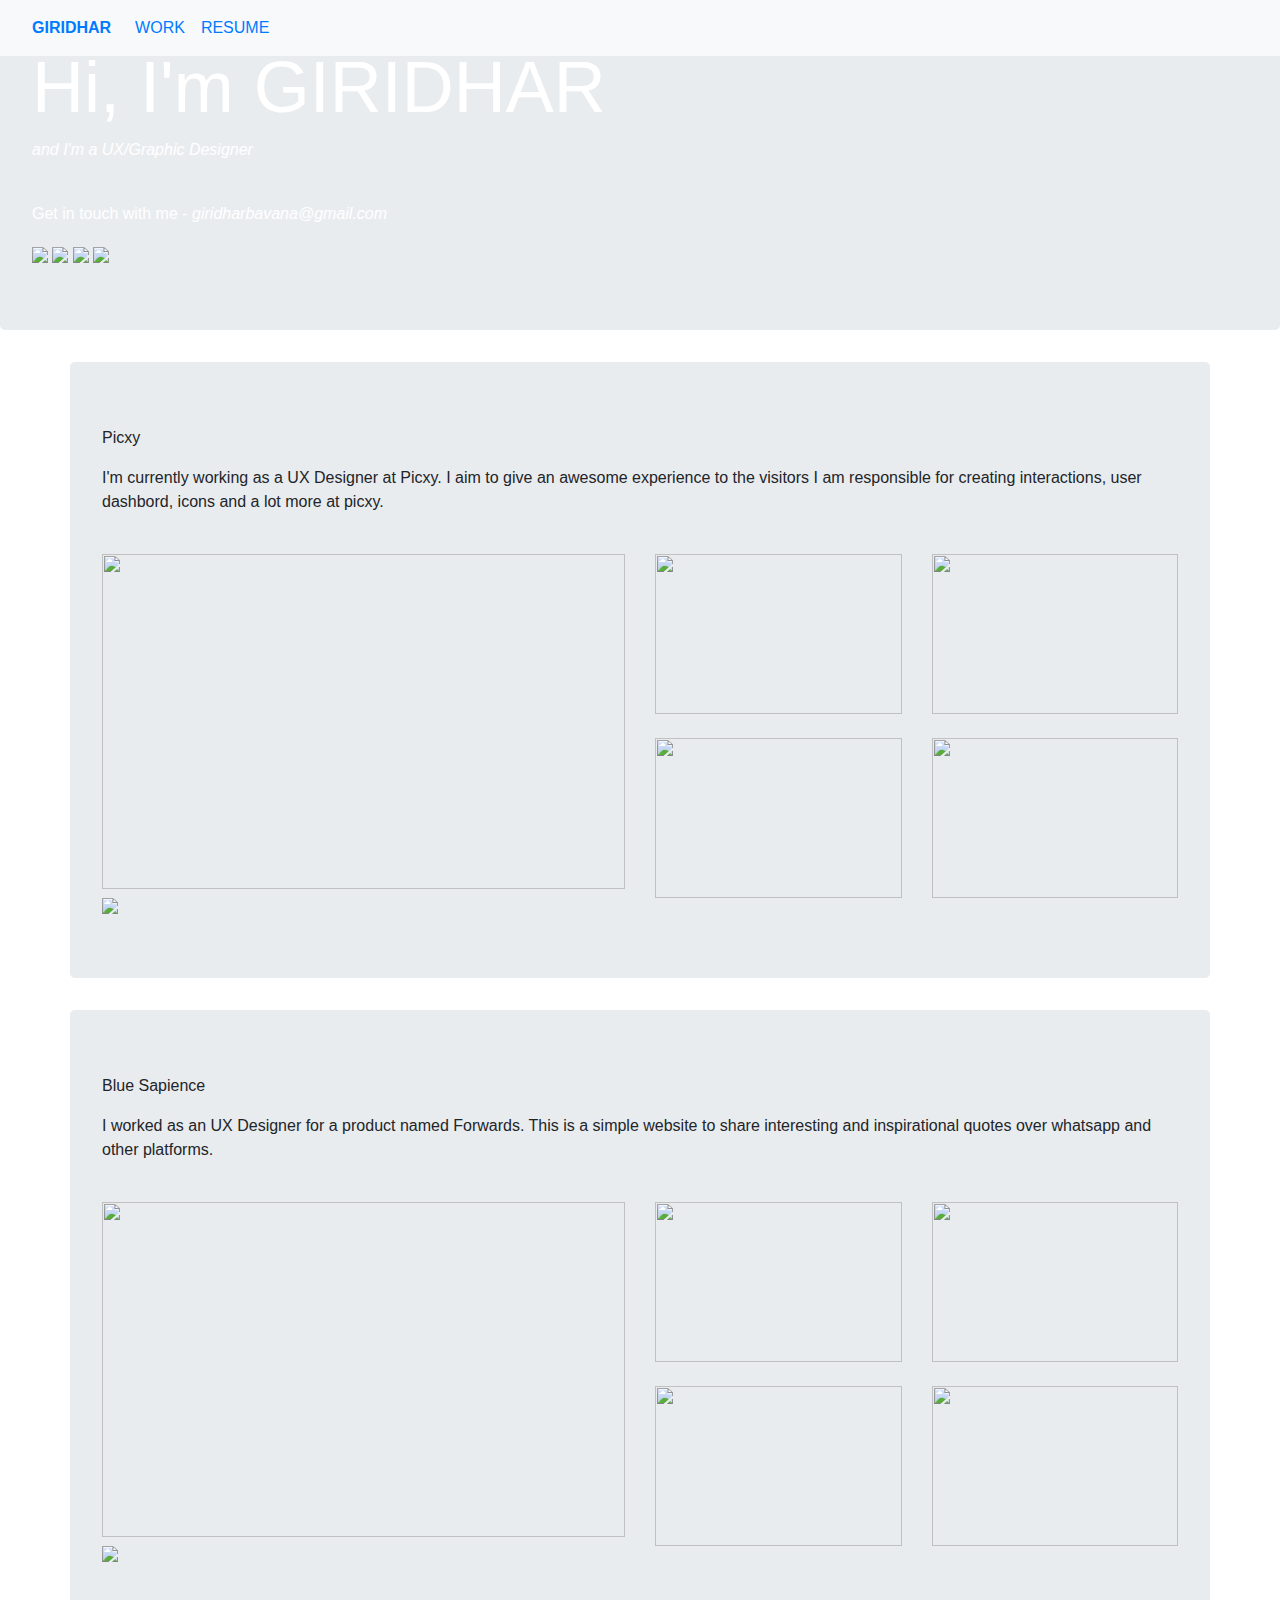
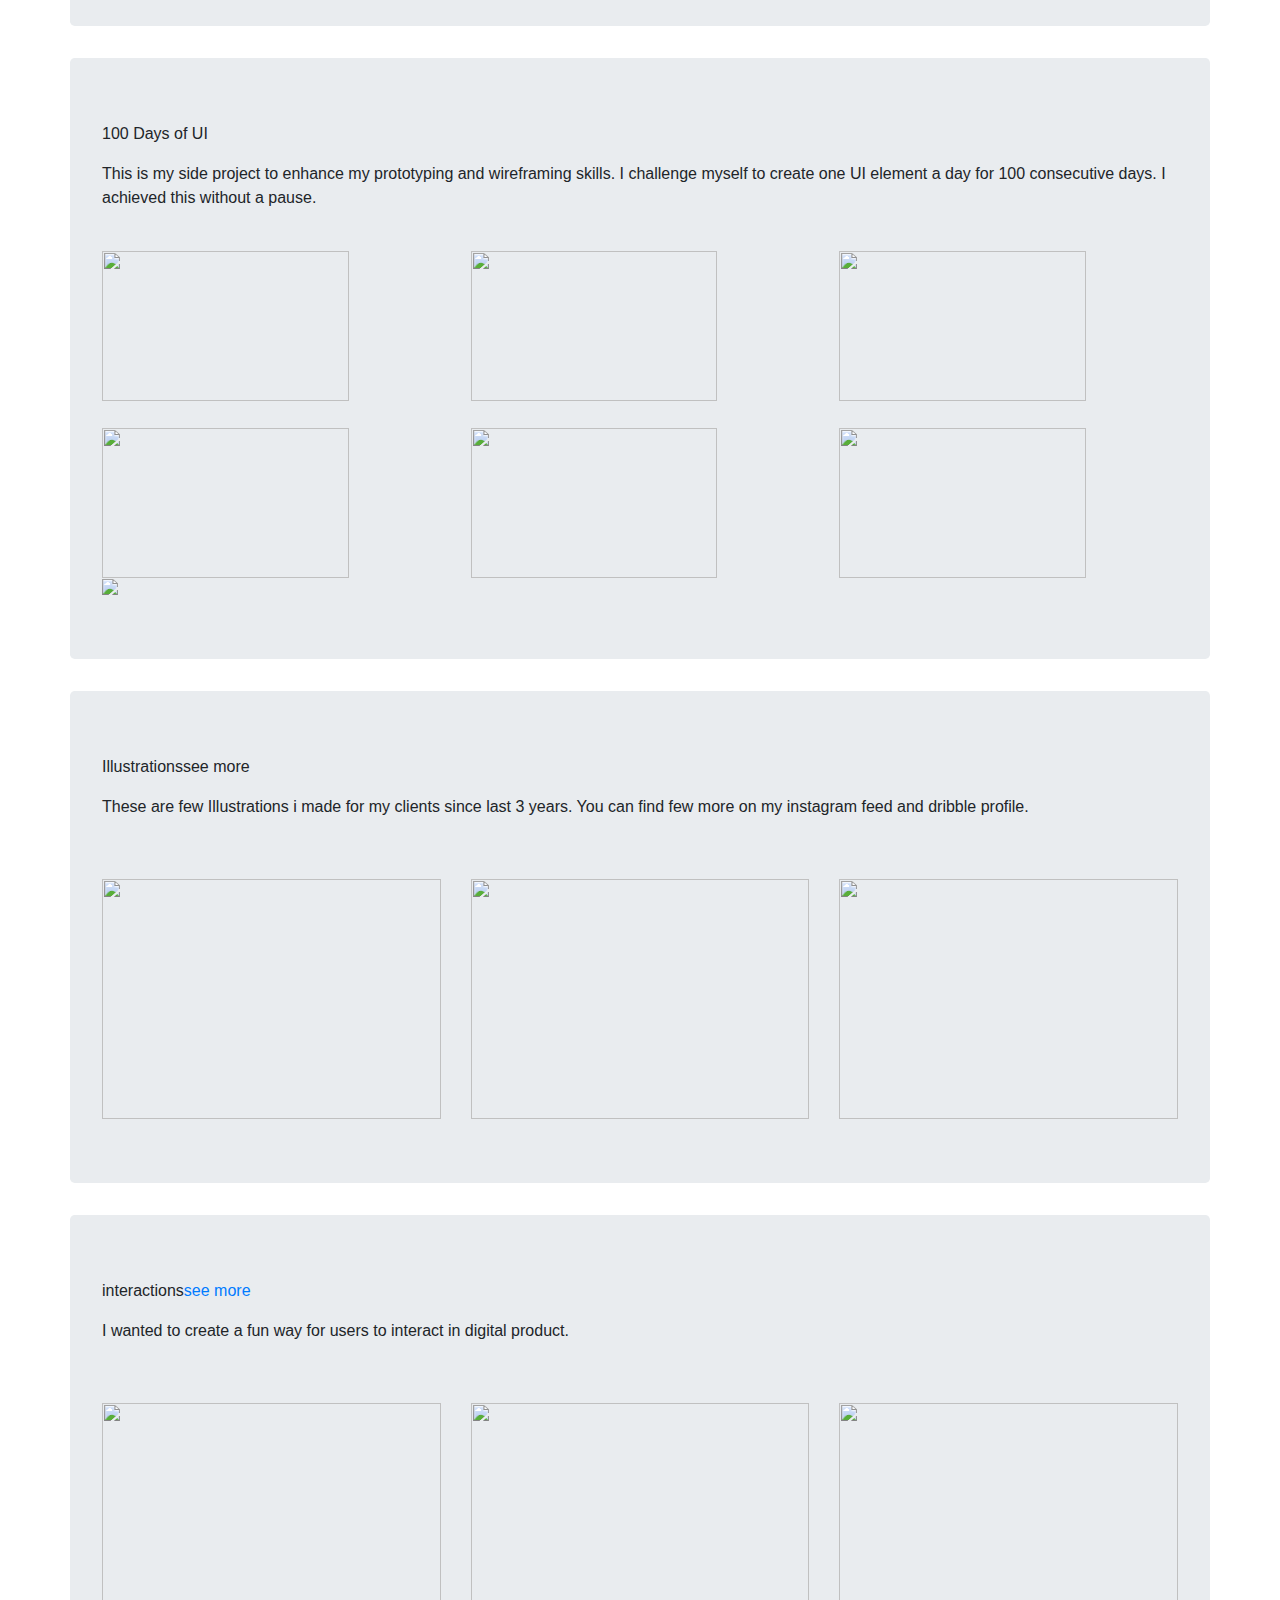
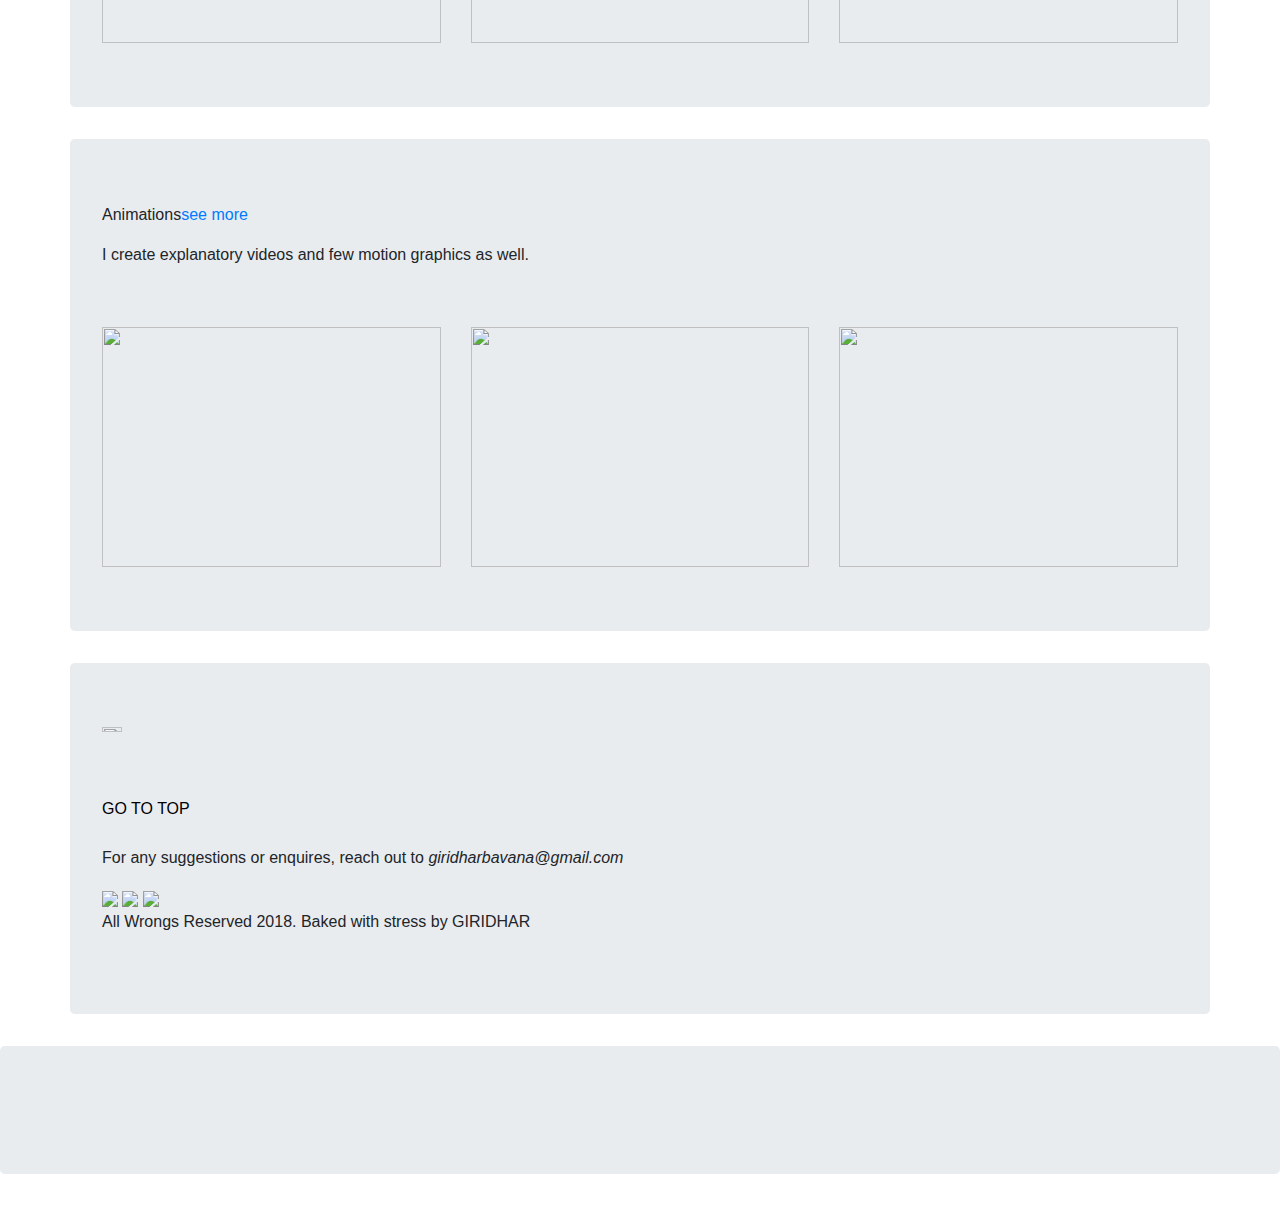
==== portfolio.html @ fa42a9a1 "Update portfolio.html" ====
<html>

<head>
    <title>Giridhar</title>
    
    <meta charset="utf-8">
  <meta name="viewport" content="width=device-width, initial-scale=1,  maximum-scale=1">
  <link rel="stylesheet" href="https://maxcdn.bootstrapcdn.com/bootstrap/4.1.0/css/bootstrap.min.css">
  <script src="https://ajax.googleapis.com/ajax/libs/jquery/3.3.1/jquery.min.js"></script>
  <script src="https://cdnjs.cloudflare.com/ajax/libs/popper.js/1.14.0/umd/popper.min.js"></script>
  <script src="https://maxcdn.bootstrapcdn.com/bootstrap/4.1.0/js/bootstrap.min.js"></script>
  <script src="./scripts.js"></script>
  <link rel="stylesheet" href="styles.css">
      
    </head>
    <body>

<nav class="navbar fixed-top navbar-expand-sm bg-light">
  
    <a class="nav-link " href="#start"><b class="nav-name">GIRIDHAR</b> <span class="sr-only">(current)</span></a>
    <div class="navbar-nav justify-content-end">
      <ul class="navbar-nav">
        <li class="nav-item active">
          <a class="nav-link " href="#work"><span class="nav-other" id="nav-work">WORK</span> </a>
        </li>
        <li class="nav-item">
          <a class="nav-link " href="#resume"><span class="nav-other" id="nav-resume">RESUME</span></a>
        </li>

      </ul>
    </div>
  </nav>
  <div id="start" class="jumbotron home">
      <h1 class="display-3" style="color: white; margin-top: -20px; font-family: 'Franklin Gothic Medium', 'Arial Narrow', Arial, sans-serif; "><b>Hi, I'm GIRIDHAR</b></h1>
      <p class="aftername" style="color: white"><i>and I'm a UX/Graphic Designer</i></p>
      <br>
      <p class="email" style="color: white">Get in touch with me - <i>giridharbavana@gmail.com</i></p>
      <div class="social-icons-panel">
        <a href="http://www.dribbble.com/giridharbavana" target="_blank"><img class="social-icon" src="./dribbblehome.png"/></a>
        <a href="http://www.instagram.com/giridhar.design" target="_blank"><img class="social-icon" src="./instahome.png"/></a>
        <a href="https://www.linkedin.com/in/giridhar-bavana-aa5682b9/" target="_blank"><img class="social-icon" src="./linkedinhome.png"/></a>
        <a id="arrowclick" href="#work"><img  class="arrow" src="arrow.png"></a>

      </div>
    </div>


    <div id="work" class="jumbotron each-layout container">
        <div style="display:flex;flex-direction: row;">

        <p class="headings">Picxy</p>
       
      </div>
      <p class="description">I'm currently working as a UX Designer at Picxy. I aim to give an awesome experience to the visitors I am responsible for creating 
        interactions, user dashbord, icons and a lot more at picxy.
      </p>
      <br>
      <div class="row">
        <img class="col-sm-12 col-md-6 img-block" src="./pixcy/picxy.gif" style="height: 335px;">
          <div class="col-sm-6 col-md-6">
            <div class="row">
                <img class="col-sm-12 col-md-6 img-block " src="./pixcy/login.png" style="height: 160px;">
                <img class="col-sm-12 col-md-6 img-block " src="./pixcy/100.png" style="height: 160px;">
            </div>
            <br>
            <div class="row">
                <img class="col-sm-12 col-md-6 img-block " src="./pixcy/city.png" style="height: 160px;">
                <img class="col-sm-12 col-md-6 img-block " src="./pixcy/dashboard.png" style="height: 160px;">
            </div>


         </div>
        </div>
        <a href="#"><img class="viewbtn" src="./button1.png"  ></a>
      </div>
      

      <div class="jumbotron each-layout container">
          <div style="display:flex;flex-direction: row;">
  
          <p class="headings">Blue Sapience</p>
          
        </div>
        <p class="description">I worked as an UX Designer for a product named Forwards. This is a simple website to share interesting and inspirational
          quotes over whatsapp and other platforms.
        </p>
        <br>
        <!-- <div class="row">
          <img class="col-sm-12 col-sx-12 col-md-6 img-block" src="./giridharback.jpg" style="height: 325px;">
          <div class="col-sm-12 col-sx-12 col-md-3 responsiveImgDivs">
              <img class="col-sm-12  col-sx-12 col-md-12 img-block" src="./giridharback.jpg" style="height: 150px; margin-bottom: 25px;">
              
              <img class="col-sm-12  col-sx-12 col-md-12 img-block" src="./giridharback.jpg" style="height: 150px;">

          </div>
            <img class="col-sm-12 col-sx-12 col-md-3 img-block" src="./giridharback.jpg" style="height: 325px;">

           
          </div> -->
          <div class="row">
            <img class="col-sm-12 col-md-6 img-block" src="./giridharback.jpg" style="height: 335px;">
              <div class="col-sm-6 col-md-6">
                <div class="row">
                    <img class="col-sm-12 col-md-6 img-block " src="./blue/f1.png" style="height: 160px;">
                    <img class="col-sm-12 col-md-6 img-block " src="./blue/f2.png" style="height: 160px;">
                </div>
                <br>
                <div class="row">
                    <img class="col-sm-12 col-md-6 img-block " src="./blue/f3.jpg" style="height: 160px;">
                    <img class="col-sm-12 col-md-6 img-block " src="./blue/f4.png" style="height: 160px;">
                </div>
    
    
             </div>
            </div>
          <a href="#"><img class="viewbtn" src="./button2.png"  ></a>
        </div>

        
    <div class="jumbotron each-layout container">
        <div style="display:flex;flex-direction: row;">

        <p class="headings">100 Days of UI</p>
       
      </div>
      <p class="description">This is my side project to enhance my prototyping and wireframing skills. I challenge myself to create one UI
        element a day for 100 consecutive days. I achieved this without a pause.
      </p>
      <br>
      <div class="row">
          <span class="col-sm-12 col-md-0.5"></span>

        <img class="col-sm-12 col-md-3 img-block" src="./100/d1.jpg" style="height: 150px;">
        <span class="col-sm-12 col-md-1"></span>
        <img class="col-sm-12 col-md-3 img-block" src="./100/d2.jpg" style="height: 150px;">
        <span class="col-sm-12 col-md-1"></span>

        <img class="col-sm-12 col-md-3 img-block" src="./100/d3.jpg" style="height: 150px;">
        <span class="col-sm-12 col-md-0.5"></span>

      </div>
      <div class="row" style="margin-top: 25px">
          <span class="col-sm-12 col-md-0.5"></span>

          <img class="col-sm-12 col-md-3 img-block" src="./100/d4.jpg" style="height: 150px;">
          <span class="col-sm-12 col-md-1"></span>
          <img class="col-sm-12 col-md-3 img-block" src="./100/d5.jpg" style="height: 150px;">
          <span class="col-sm-12 col-md-1"></span>
  
          <img class="col-sm-12 col-md-3 img-block" src="./100/d6.jpg" style="height: 150px;">
          <span class="col-sm-12 col-md-0.5"></span>
  
        </div>
        <a href="#"><img class="viewbtn" src="./button3.png" ></a>
      </div>


      
    <!-- <div class="jumbotron each-layout container">
        <div style="display:flex;flex-direction: row;">

        <p class="headings">Bootstrap Elements</p>
        <a href="#" class="see-more">see more</a>
      </div>
      <p class="description">I started this as a fun project, but now i want to continue this as a side project. In this project I created several
        elements for Bootstrap 4.
      </p>
      <br>
      <div class="row">
        <img class="col-sm-12 col-md-6 img-block" src="./giridharback.jpg" style="height: 325px;">
        <!-- <span class="col-sm-12 col-md-1"></span>  
        <img class="col-sm-12 col-md-6 img-block " src="./giridharback.jpg" style="height: 325px;">


        </div>
      </div> -->


      <div class="jumbotron each-layout container">
          <div style="display:flex;flex-direction: row;">
  
          <p class="headings">Illustrations</p>
          <a  class="see-more">see more</a>
        </div>
        <p class="description">These are few Illustrations i made for my clients since last 3 years. You can find few more on my instagram feed and
          dribble profile.
        </p>
        <br>
        <div class="row" style="margin-top: 20px">
    
            <img class="col-sm-12 col-md-4 img-block" src="./illustrations/i1.png" style="height: 240px;">

            <img class="col-sm-12 col-md-4 img-block" src="./illustrations/i2.png" style="height: 240px;">

            <img class="col-sm-12 col-md-4 img-block" src="./illustrations/i3.png" style="height: 240px;">
    
          </div>
        </div>


        <div class="jumbotron each-layout container">
            <div style="display:flex;flex-direction: row;">
    
            <p class="headings">interactions</p>
            <a href="#" class="see-more">see more</a>
          </div>
          <p class="description">I wanted to create a fun way for users to interact in digital product.
          </p>
          <br>
          <div class="row" style="margin-top: 20px">
    
              <img class="col-sm-12 col-md-4 img-block" src="./interactions/int1.gif" style="height: 240px;">
  
              <img class="col-sm-12 col-md-4 img-block" src="./interactions/int2.gif" style="height: 240px;">
  
              <img class="col-sm-12 col-md-4 img-block" src="./interactions/int3.gif" style="height: 240px;">
      
            </div>
          </div>


          <div class="jumbotron each-layout container">
              <div style="display:flex;flex-direction: row;">
      
              <p class="headings">Animations</p>
              <a href="#" class="see-more">see more</a>
            </div>
            <p class="description">I create explanatory videos and few motion graphics as well.
            </p>
            <br>
            <div  class="row" style="margin-top: 20px">
      
                <img class="col-sm-12 col-md-4 img-block" src="./animations/anim1.gif" style="height: 240px;">
    
                <img class="col-sm-12 col-md-4 img-block" src="./animations/anim2.gif" style="height: 240px;">
    
                <img class="col-sm-12 col-md-4 img-block" src="./animations/anim3.gif" style="height: 240px;">
        
              </div>
            </div>


            <div id="resume" class="jumbotron each-layout container">
            <div class="row">
                <a  href="http://bit.do/giridharresume"><img class="col-8 col-md-12 download-resume-btn" src="./download_resume.png" width="50%" height="50%" ></a>
                <a href="#home" class="col-sm-12 col-md-12 footer" style="margin-top: 50px;margin-bottom: 25px; color: black" ><span>GO TO TOP</span></a>
                <p class="col-sm-12 col-md-12 footer">For any suggestions or enquires, reach out to <i>giridharbavana@gmail.com</i></p>
                <div class="col-sm-12 col-md-12 footer">
                    <a href="http://dribbble.com/giridharbavana" target="_blank"><img class="social-icon" src="./dribbblefooter.png"/></a>
                    <a href="http://dribbble.com/giridhar.design" target="_blank"><img class="social-icon" src="./instafooter.png"/></a>
                    <a href="https://www.linkedin.com/in/giridhar-bavana-aa5682b9/" target="_blank"><img class="social-icon" src="./linkedinfooter.png"/></a>
            
                  </div>
                <p class="col-sm-12 col-md-12 footer">All Wrongs Reserved 2018. Baked with stress by GIRIDHAR</p>
              </div>
            </div>
            <div id="footerImg" class="jumbotron">

              </div>

    </body>
</html>
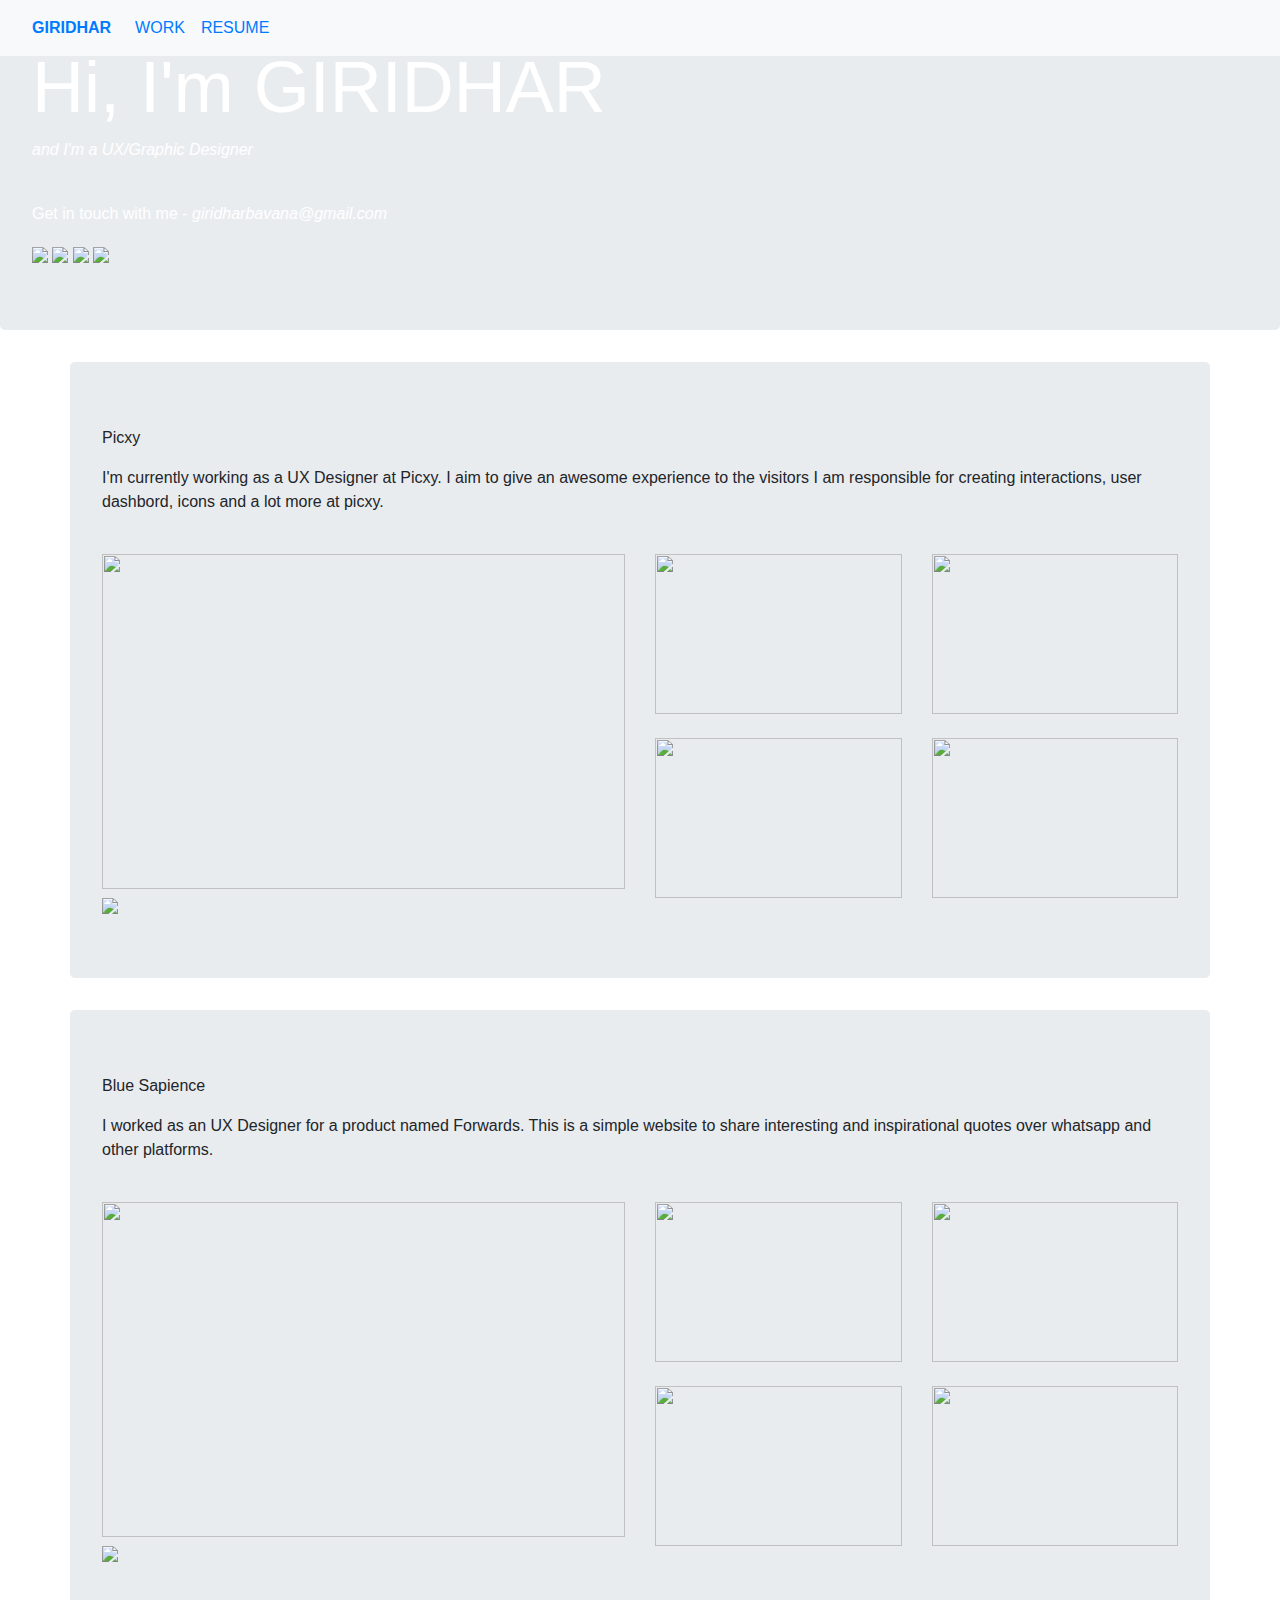
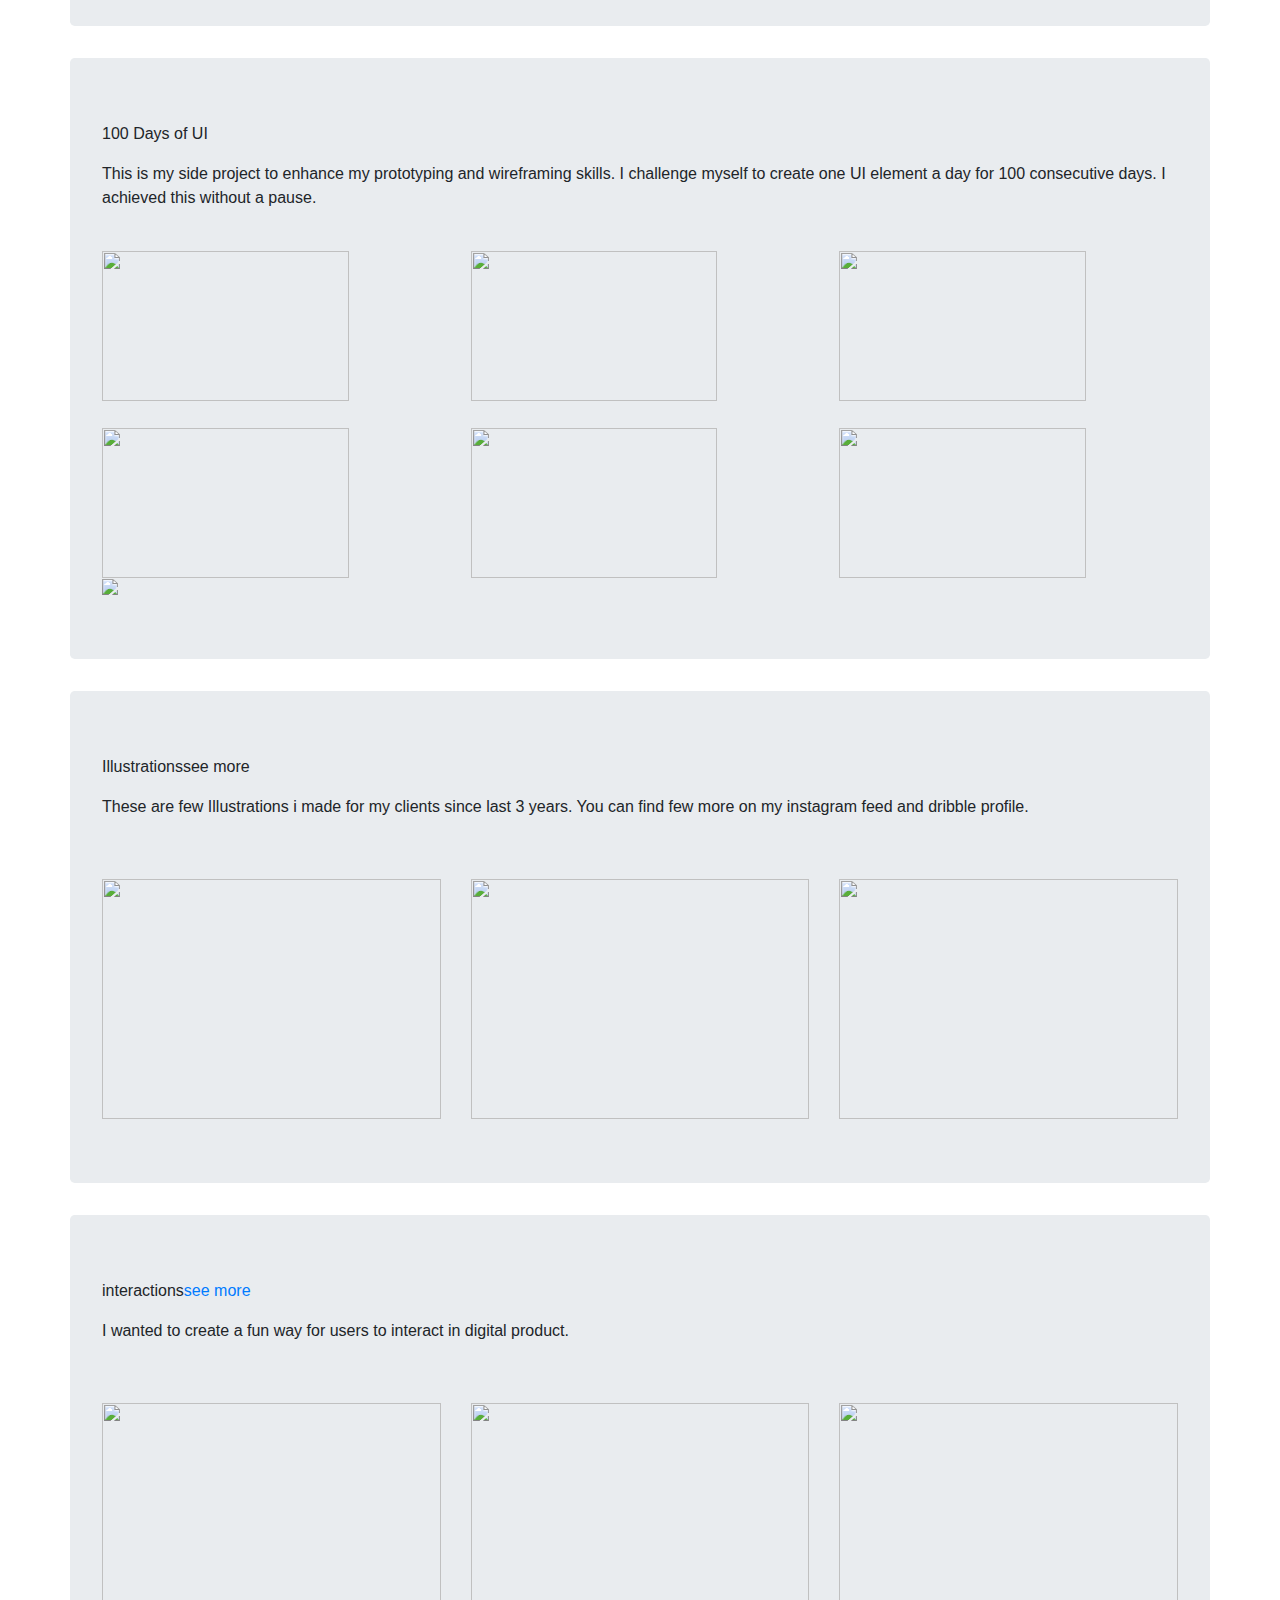
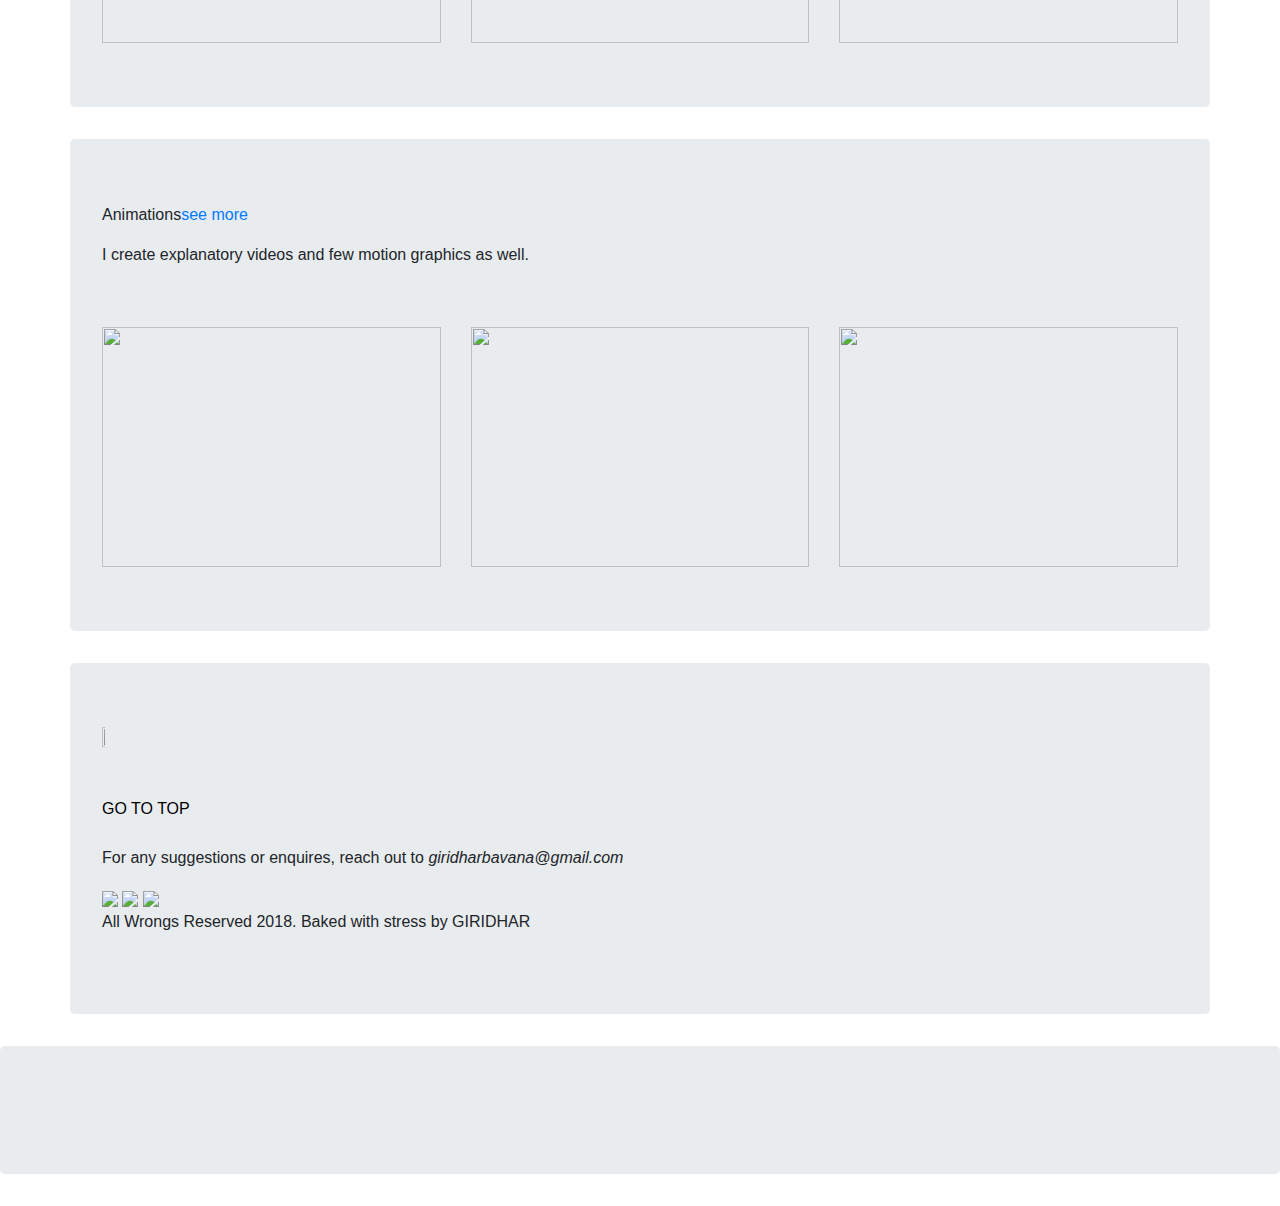
==== commit c041862a: "Update portfolio.html" ====
--- a/portfolio.html
+++ b/portfolio.html
@@ -242,7 +242,7 @@
 
             <div id="resume" class="jumbotron each-layout container">
             <div class="row">
-                <a  href="http://bit.do/giridharresume"><img class="col-8 col-md-12 download-resume-btn" src="./download_resume.png" width="50%" height="50%" ></a>
+                <a  href="http://bit.do/giridharresume"><img class="col-6 col-md-8 download-resume-btn" src="./download_resume.png"  ></a>
                 <a href="#home" class="col-sm-12 col-md-12 footer" style="margin-top: 50px;margin-bottom: 25px; color: black" ><span>GO TO TOP</span></a>
                 <p class="col-sm-12 col-md-12 footer">For any suggestions or enquires, reach out to <i>giridharbavana@gmail.com</i></p>
                 <div class="col-sm-12 col-md-12 footer">
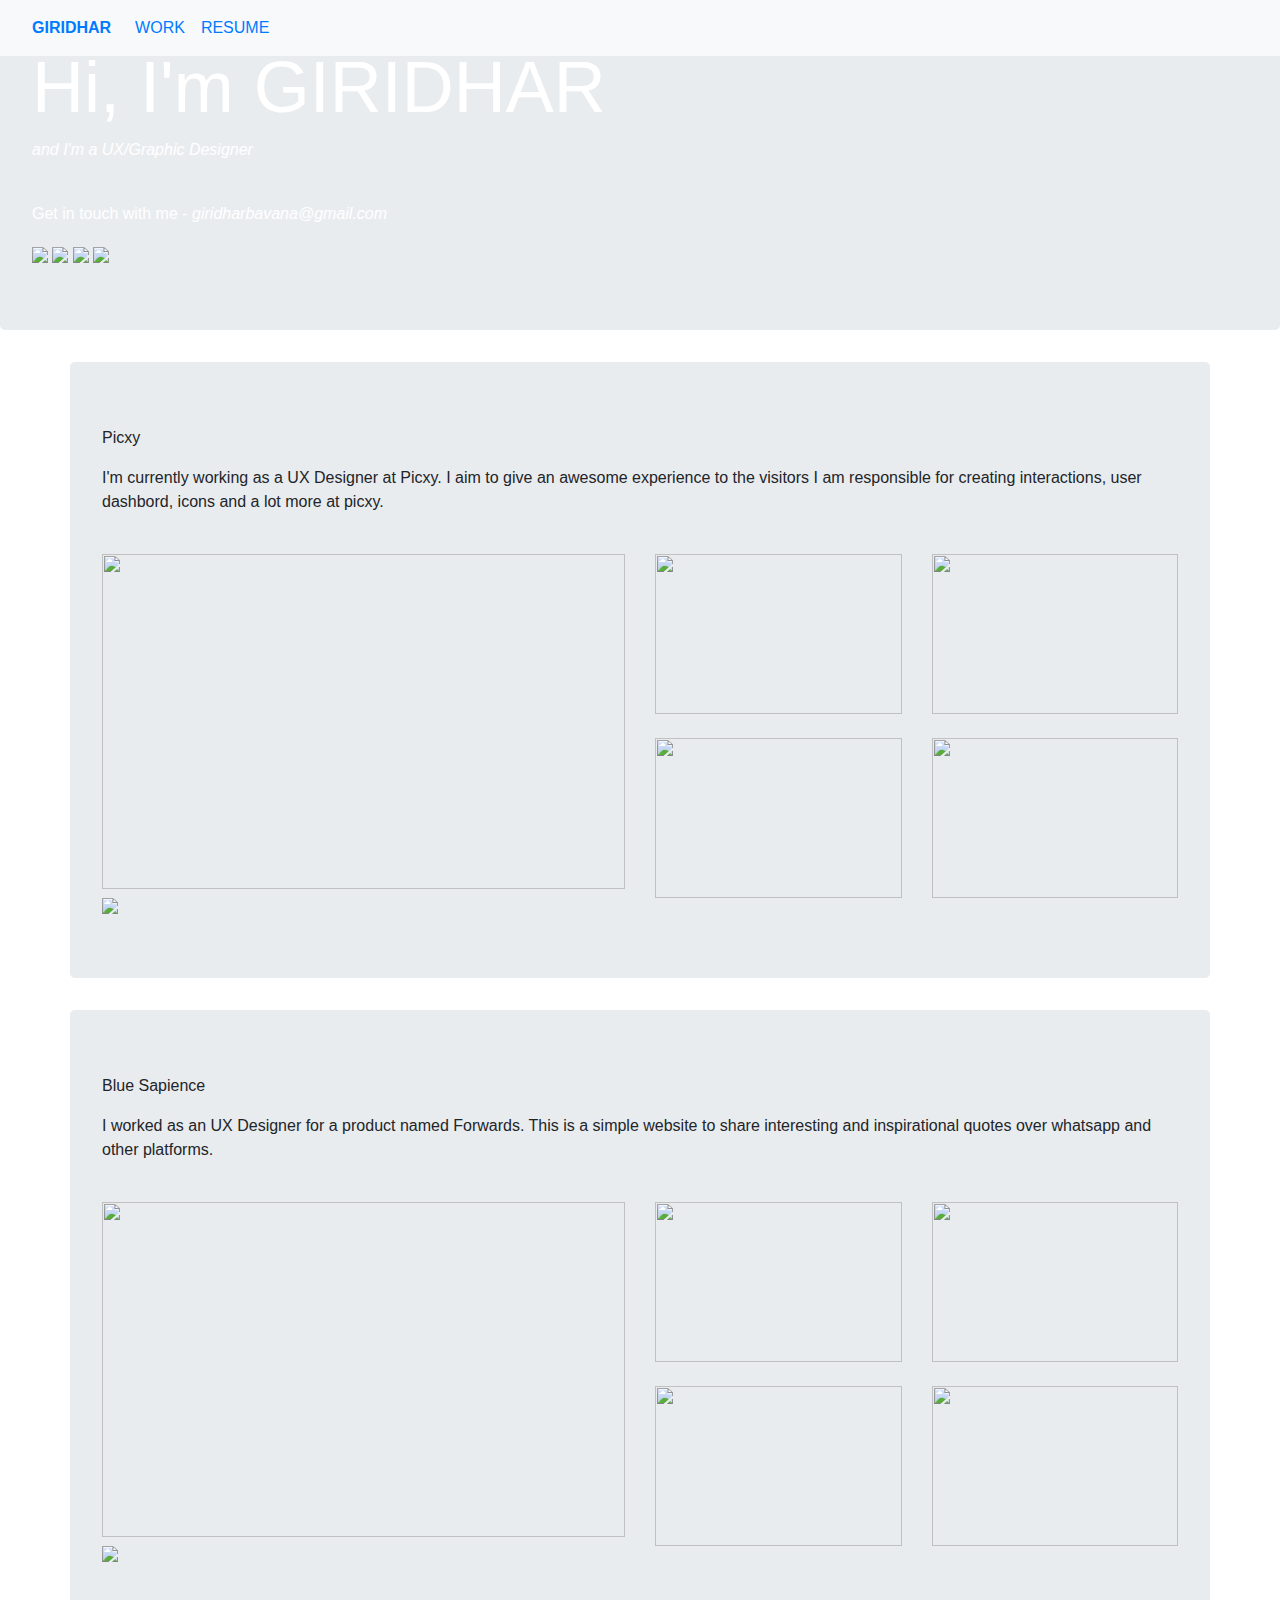
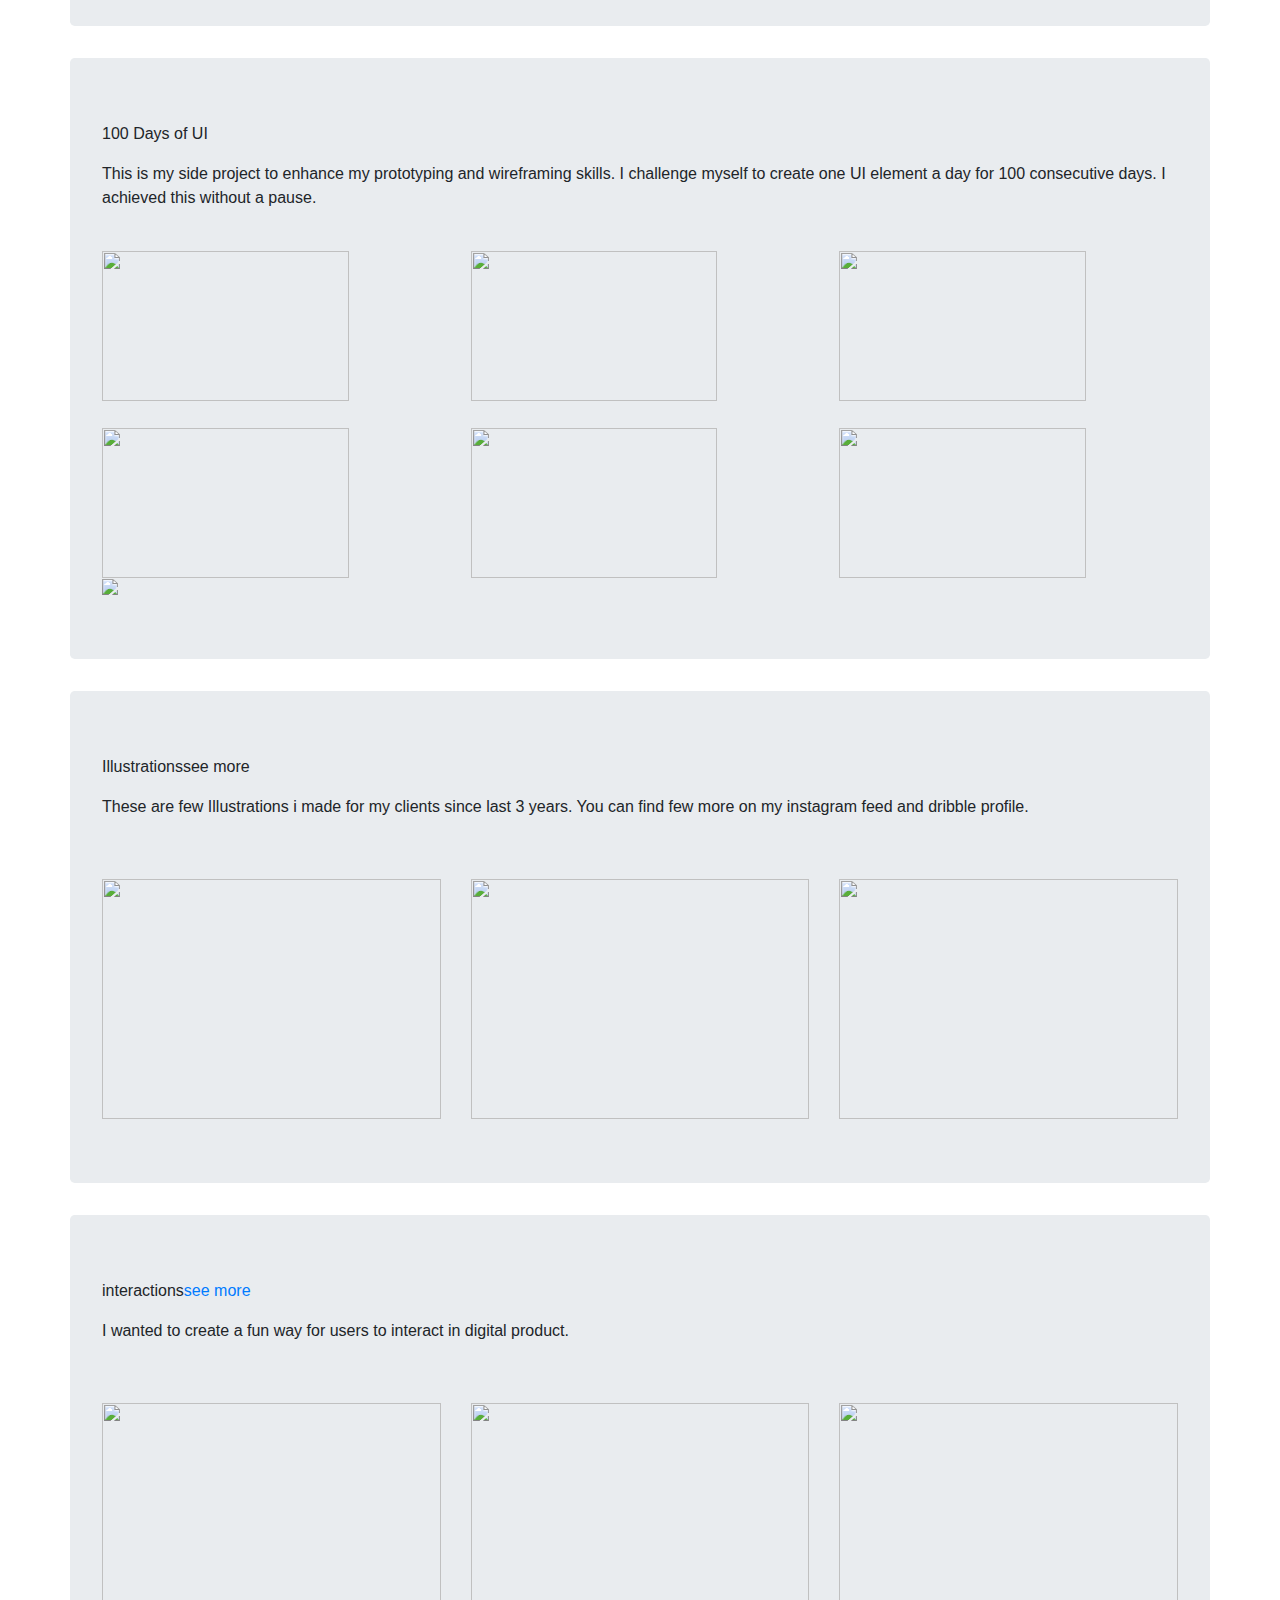
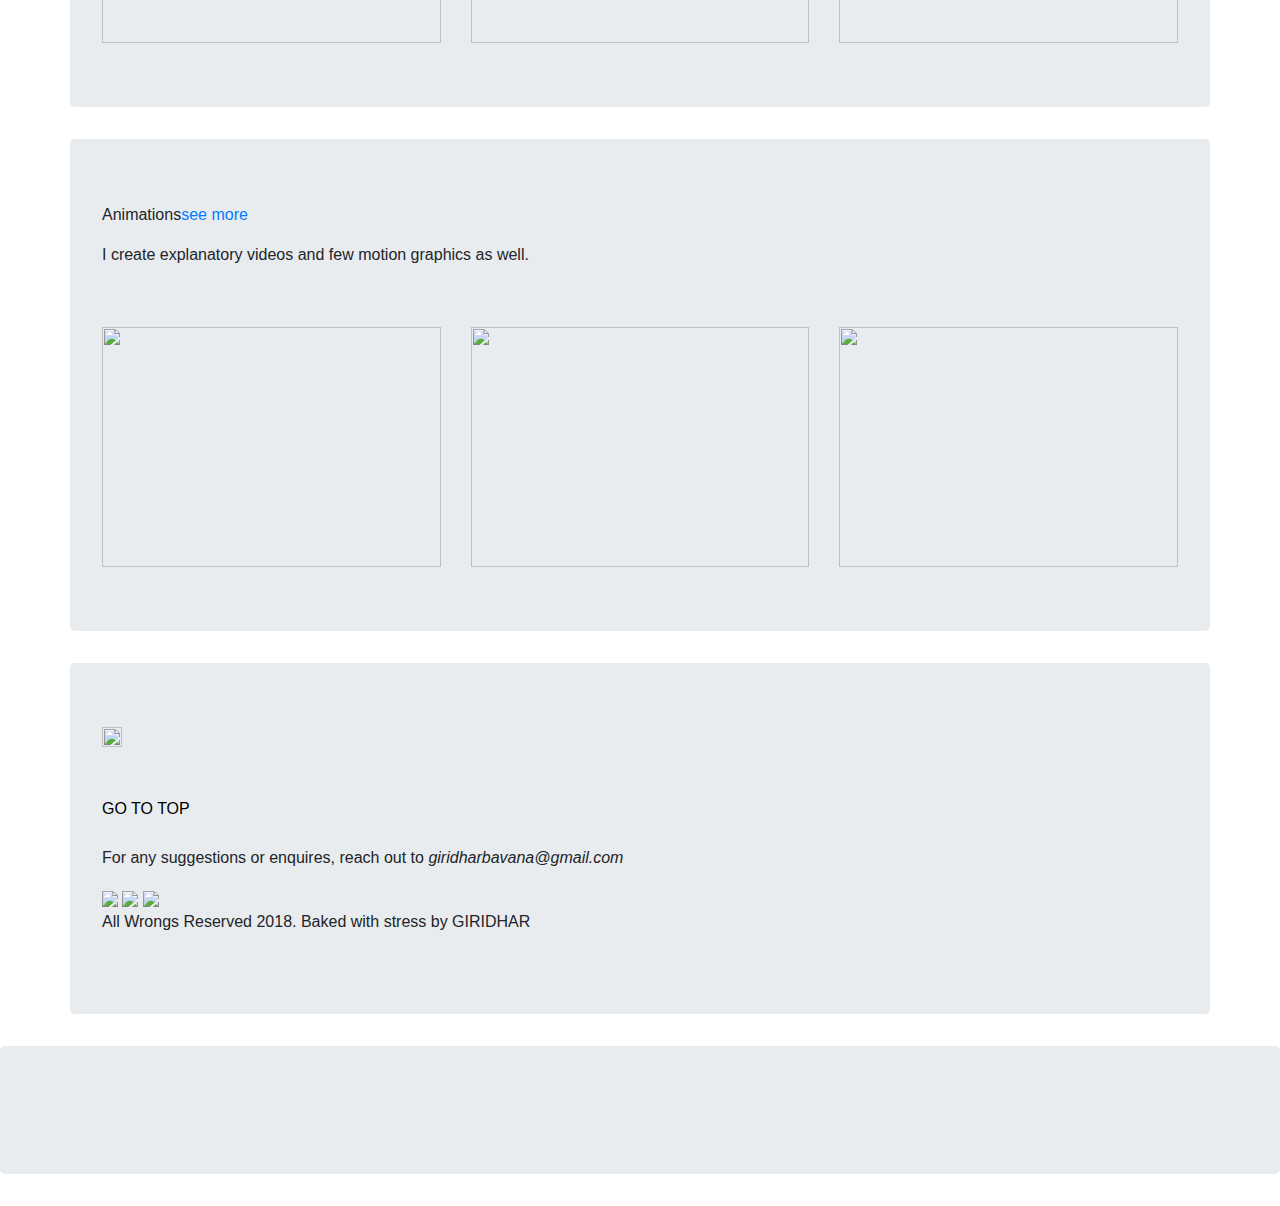
==== commit 8ecf855c: "Update portfolio.html" ====
--- a/portfolio.html
+++ b/portfolio.html
@@ -242,7 +242,7 @@
 
             <div id="resume" class="jumbotron each-layout container">
             <div class="row">
-                <a  href="http://bit.do/giridharresume"><img class="col-6 col-md-8 download-resume-btn" src="./download_resume.png"  ></a>
+<a  href="http://bit.do/giridharresume"><img class="col-8 col-md-12 download-resume-btn" src="./download_resume.png"  ></a>
                 <a href="#home" class="col-sm-12 col-md-12 footer" style="margin-top: 50px;margin-bottom: 25px; color: black" ><span>GO TO TOP</span></a>
                 <p class="col-sm-12 col-md-12 footer">For any suggestions or enquires, reach out to <i>giridharbavana@gmail.com</i></p>
                 <div class="col-sm-12 col-md-12 footer">
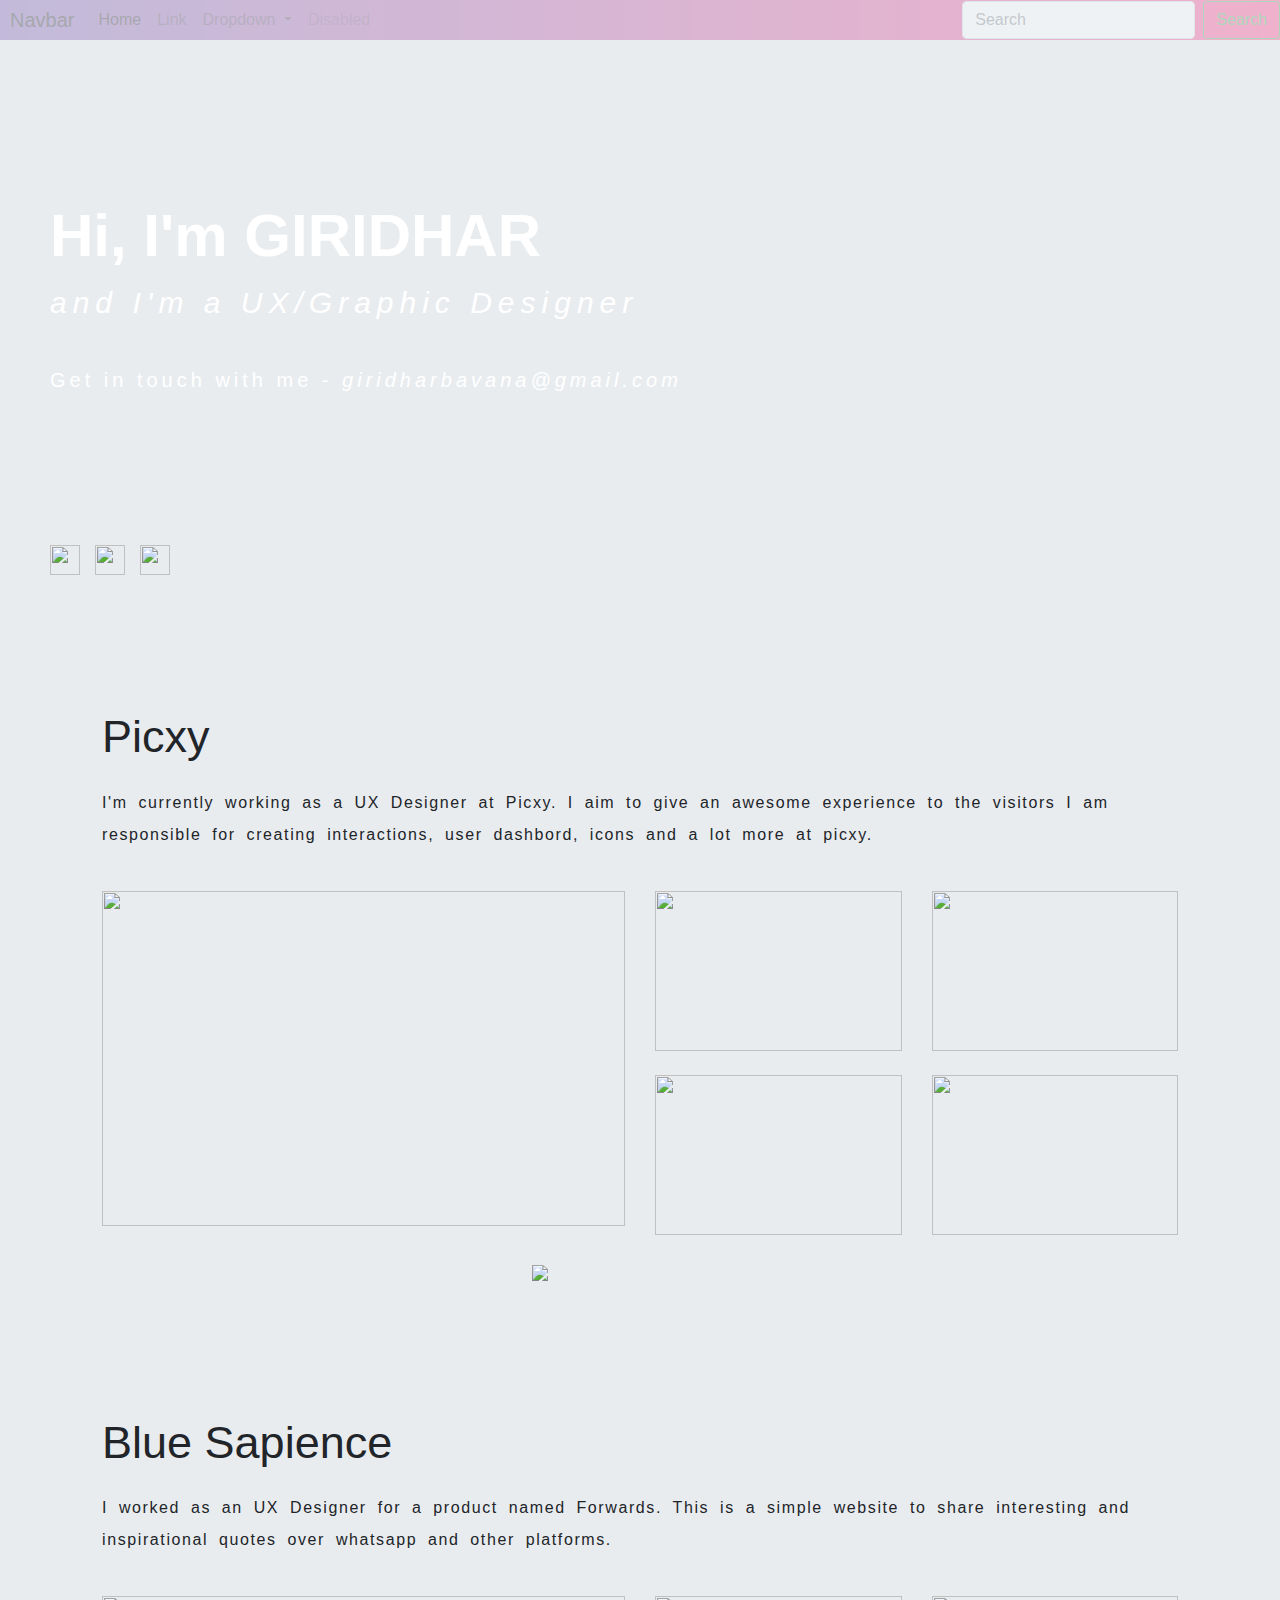
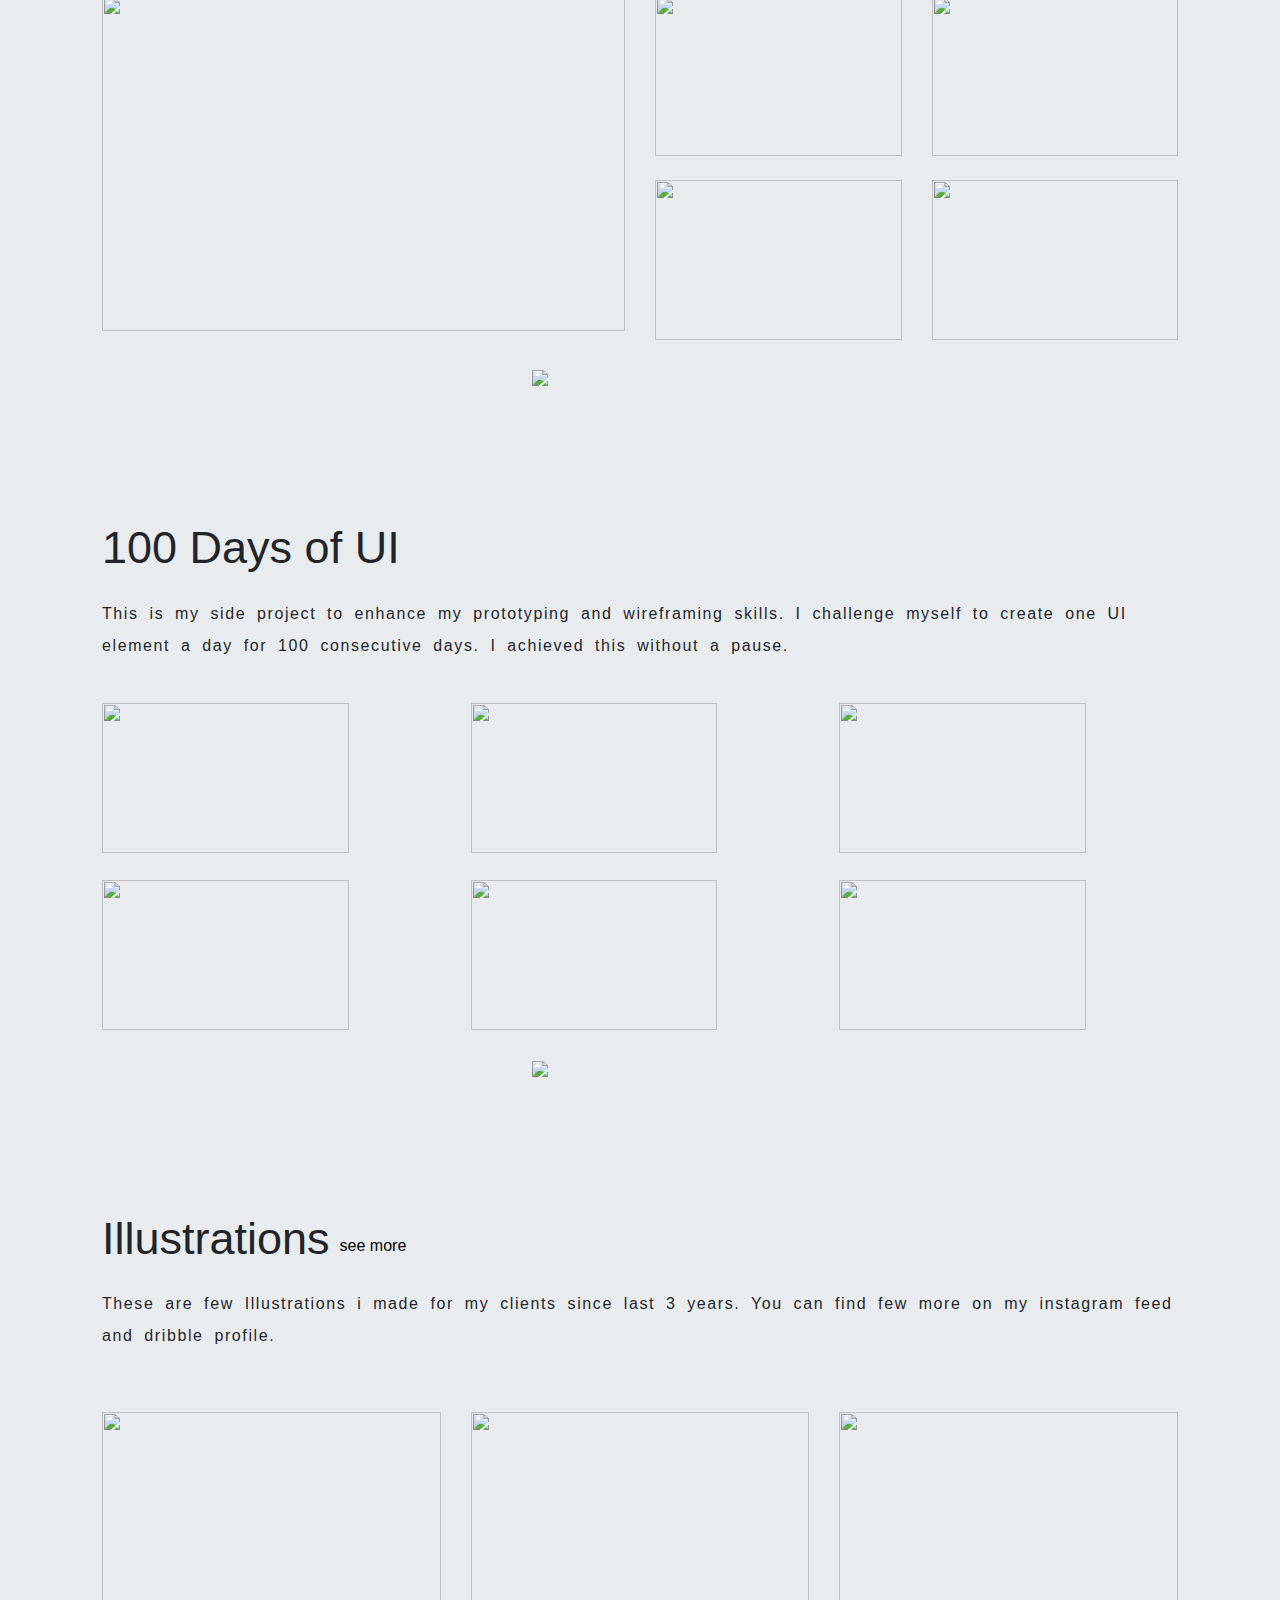
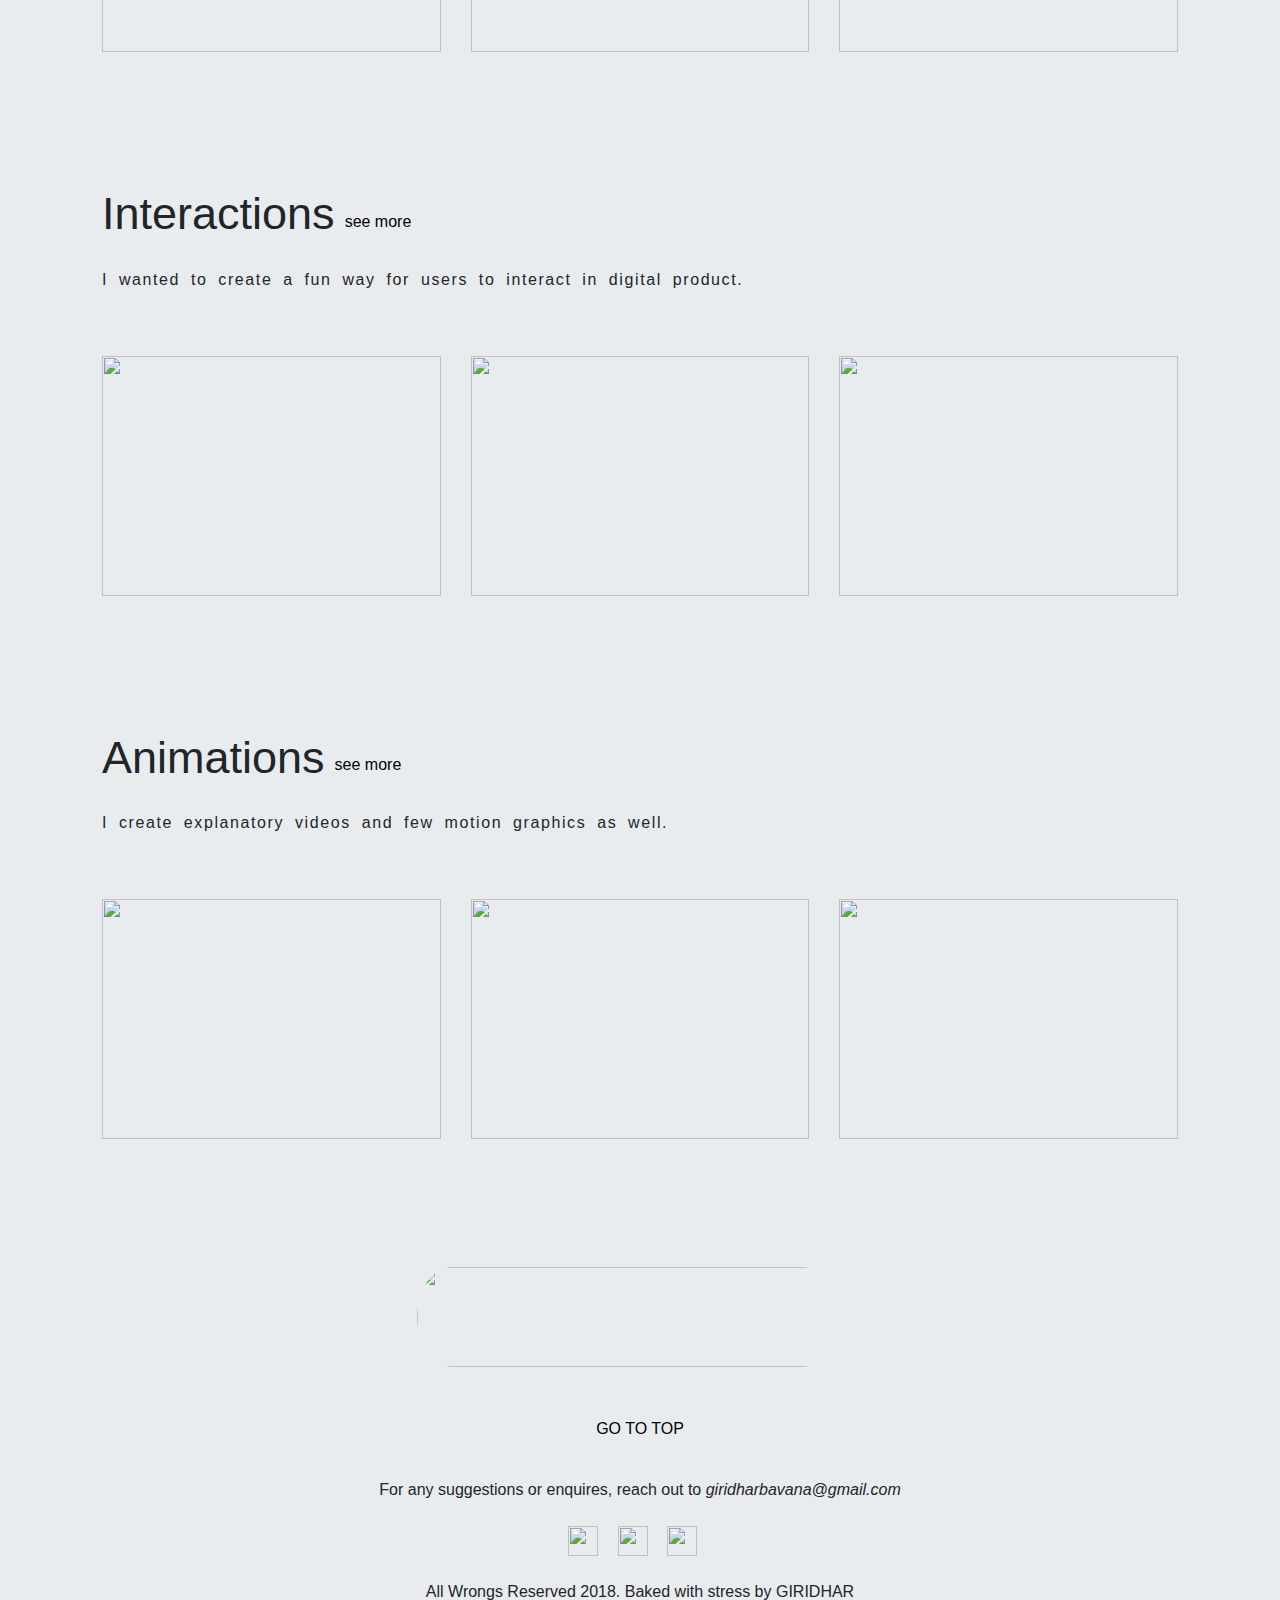
==== commit 76dccbe2: "navbar testing" ====
--- a/portfolio.html
+++ b/portfolio.html
@@ -14,24 +14,58 @@
       
     </head>
     <body>
-
-<nav class="navbar fixed-top navbar-expand-sm bg-light">
-  
-    <a class="nav-link " href="#start"><b class="nav-name">GIRIDHAR</b> <span class="sr-only">(current)</span></a>
-    <div class="navbar-nav justify-content-end">
-      <ul class="navbar-nav">
-        <li class="nav-item active">
-          <a class="nav-link " href="#work"><span class="nav-other" id="nav-work">WORK</span> </a>
-        </li>
-        <li class="nav-item">
-          <a class="nav-link " href="#resume"><span class="nav-other" id="nav-resume">RESUME</span></a>
-        </li>
-
-      </ul>
-    </div>
-  </nav>
+    <nav class="navbar fixed-top navbar-expand-lg navbar-light bg-light">
+        <a class="navbar-brand" href="#">Navbar</a>
+        <button class="navbar-toggler" type="button" data-toggle="collapse" data-target="#navbarSupportedContent" aria-controls="navbarSupportedContent" aria-expanded="false" aria-label="Toggle navigation">
+            <span class="navbar-toggler-icon"></span>
+        </button>
+
+        <div class="collapse navbar-collapse" id="navbarSupportedContent">
+            <ul class="navbar-nav mr-auto">
+                <li class="nav-item active">
+                    <a class="nav-link" href="#">Home <span class="sr-only">(current)</span></a>
+                </li>
+                <li class="nav-item">
+                    <a class="nav-link" href="#">Link</a>
+                </li>
+                <li class="nav-item dropdown">
+                    <a class="nav-link dropdown-toggle" href="#" id="navbarDropdown" role="button" data-toggle="dropdown" aria-haspopup="true" aria-expanded="false">
+                        Dropdown
+                    </a>
+                    <div class="dropdown-menu" aria-labelledby="navbarDropdown">
+                        <a class="dropdown-item" href="#">Action</a>
+                        <a class="dropdown-item" href="#">Another action</a>
+                        <div class="dropdown-divider"></div>
+                        <a class="dropdown-item" href="#">Something else here</a>
+                    </div>
+                </li>
+                <li class="nav-item">
+                    <a class="nav-link disabled" href="#">Disabled</a>
+                </li>
+            </ul>
+            <form class="form-inline my-2 my-lg-0">
+                <input class="form-control mr-sm-2" type="search" placeholder="Search" aria-label="Search">
+                <button class="btn btn-outline-success my-2 my-sm-0" type="submit">Search</button>
+            </form>
+        </div>
+    </nav>
+<!--<nav class="navbar fixed-top navbar-expand-sm bg-light">-->
+
+    <!--<a class="nav-link " href="#start"><b class="nav-name">GIRIDHAR</b> <span class="sr-only">(current)</span></a>-->
+    <!--<div class="navbar-nav justify-content-end">-->
+      <!--<ul class="navbar-nav">-->
+        <!--<li class="nav-item active">-->
+          <!--<a class="nav-link " href="#work"><span class="nav-other" id="nav-work">WORK</span> </a>-->
+        <!--</li>-->
+        <!--<li class="nav-item">-->
+          <!--<a class="nav-link " href="#resume"><span class="nav-other" id="nav-resume">RESUME</span></a>-->
+        <!--</li>-->
+
+      <!--</ul>-->
+    <!--</div>-->
+  <!--</nav>-->
   <div id="start" class="jumbotron home">
-      <h1 class="display-3" style="color: white; margin-top: -20px; font-family: 'Franklin Gothic Medium', 'Arial Narrow', Arial, sans-serif; "><b>Hi, I'm GIRIDHAR</b></h1>
+      <h1  style="color: white; font-size: 60px; margin-top: -20px; font-family: 'Franklin Gothic Medium', 'Arial Narrow', Arial, sans-serif; "><b>Hi, I'm GIRIDHAR</b></h1>
       <p class="aftername" style="color: white"><i>and I'm a UX/Graphic Designer</i></p>
       <br>
       <p class="email" style="color: white">Get in touch with me - <i>giridharbavana@gmail.com</i></p>
@@ -151,7 +185,7 @@
           <span class="col-sm-12 col-md-0.5"></span>
   
         </div>
-        <a href="#"><img class="viewbtn" src="./button3.png" ></a>
+        <a href="https://dribbble.com/giridharbavana/buckets/747584-100-days-of-UI"><img class="viewbtn" src="./button3.png" ></a>
       </div>
 
 
@@ -180,7 +214,7 @@
           <div style="display:flex;flex-direction: row;">
   
           <p class="headings">Illustrations</p>
-          <a  class="see-more">see more</a>
+          <a  href="http://www.dribbble.com/giridharbavana" class="see-more">see more</a>
         </div>
         <p class="description">These are few Illustrations i made for my clients since last 3 years. You can find few more on my instagram feed and
           dribble profile.
@@ -201,8 +235,8 @@
         <div class="jumbotron each-layout container">
             <div style="display:flex;flex-direction: row;">
     
-            <p class="headings">interactions</p>
-            <a href="#" class="see-more">see more</a>
+            <p class="headings">Interactions</p>
+            <a href="http://www.dribbble.com/giridharbavana" class="see-more">see more</a>
           </div>
           <p class="description">I wanted to create a fun way for users to interact in digital product.
           </p>
@@ -223,7 +257,7 @@
               <div style="display:flex;flex-direction: row;">
       
               <p class="headings">Animations</p>
-              <a href="#" class="see-more">see more</a>
+              <a href="www.instagram.com/giridhar.design" class="see-more">see more</a>
             </div>
             <p class="description">I create explanatory videos and few motion graphics as well.
             </p>
@@ -242,8 +276,8 @@
 
             <div id="resume" class="jumbotron each-layout container">
             <div class="row">
-<a  href="http://bit.do/giridharresume"><img class="col-8 col-md-12 download-resume-btn" src="./download_resume.png"  ></a>
-                <a href="#home" class="col-sm-12 col-md-12 footer" style="margin-top: 50px;margin-bottom: 25px; color: black" ><span>GO TO TOP</span></a>
+                <a  href="http://bit.do/giridharresume"><img class="col-8 col-md-12 download-resume-btn" src="./download_resume.png"></a>
+                <a href="#home"  class="col-sm-12 col-md-12 footer" style="margin-top: 50px;margin-bottom: 25px; cursor: pointer; color: black" ><span class="gototop" >GO TO TOP</span></a>
                 <p class="col-sm-12 col-md-12 footer">For any suggestions or enquires, reach out to <i>giridharbavana@gmail.com</i></p>
                 <div class="col-sm-12 col-md-12 footer">
                     <a href="http://dribbble.com/giridharbavana" target="_blank"><img class="social-icon" src="./dribbblefooter.png"/></a>
--- a/styles.css
+++ b/styles.css
@@ -0,0 +1,245 @@
+@font-face{
+    font-family: AvertaBlack; src: url('./AvertaBlack');
+    font-family: AvertaLight; src: url('./AvertaLight');
+    font-family: Averta; src: url('./Averta');
+
+  }
+body{
+  height:2000px;
+  background: #E9ECEF;
+}
+.arrow{
+  height: 15px;
+  width: 50px;
+  margin-left: 450px;
+
+}
+.footer{
+   text-align: center;
+   margin-top: 12px;
+   margin-bottom: 12px;
+
+}
+#footerImg{
+  background: url('./footer_end.png');
+  width: 100%;
+  height: 300px;
+  background-repeat: no-repeat;
+  margin-top: 0px;
+  margin-bottom: 0px;
+  background-position: bottom;
+
+}
+#resume{
+  height:300px ;
+  background: url('./circles.png');
+  background-size: contain;
+  background-position: center
+}
+.nav-name{
+  color: white;
+  font-family: Arial, Helvetica, sans-serif;
+  font-size: 25px;
+  margin-left: 560px;
+  margin-right: 1000px;
+
+}
+.download-resume-btn{
+  border-radius: 100px;margin-left: 70%;
+    height: 100px;
+    width: 450px;
+}
+@media screen and (max-width: 768px) {
+    .nav-name {
+        color: white;
+        font-family: Arial, Helvetica, sans-serif;
+        font-size: 25px;
+        margin-left: 0px;
+        margin-right: 1000px;
+
+    }
+    .navbar{
+        position: fixed;
+        opacity:1 !important;
+
+
+    }
+
+}
+    @media screen and (max-width: 600px) {
+
+    .arrow{
+        display: none !important;
+    }
+ .responsiveImgDivs{
+   padding: 0px !important;
+ }
+
+  .navbar{
+    position: fixed;
+    opacity:1 !important;
+
+
+  }
+  div img.img-block{
+    margin-top: 10px;
+    border-radius: 6px !important;
+    margin-bottom: 10px;
+    height: 300px !important;
+    padding: 0px !important;
+    width: 100% !important;
+    margin: 5px !important;
+  }
+a img.viewbtn{
+  margin-top: 30px; 
+  margin-left: 10px;
+   }
+  .download-resume-btn{
+  border-radius: 100px;
+      margin-left: 18%;
+      margin-top: 10px;
+      height: 60px !important;
+      margin-bottom: -20px;
+}
+  #resume{
+  height:200px ;
+  background: url('./circles.png');
+  background-size: contain;
+  background-position: center
+}
+  .home{
+    padding-top: 180px;
+  margin-bottom: 0px;
+  margin-right: -20px;
+      width: 100%;
+  /* background: url('./landing'); */
+  background-image: url('./v.jpg') !important;
+  background-size: 100% 100% !important;
+  background-repeat: no-repeat;
+  }
+  .nav-name{
+    margin-left: -10px !important;
+  }
+    .email{
+        letter-spacing: 0.2em;
+        font-size: 15px !important;
+    }
+
+}
+
+.nav-other{
+  color: white;
+  margin-right: 20px;
+
+
+}
+
+.dummyImg{
+  background: linear-gradient(to right,  rgba(108, 72, 169, 1) 0%,rgba(255, 40, 122, 1) 100%);
+  }
+.description{
+  word-spacing: 0.3em;
+  letter-spacing: 0.1em;
+  line-height: 2em;
+}
+.see-more{
+  color: black;
+  align-self: center;
+  margin-left: 10px;
+    cursor: pointer;
+}
+a:hover{
+  text-decoration: none;
+}
+.viewbtn{
+
+   margin-top: 30px; 
+   margin-left: 40%
+}
+.each-layout{
+  margin-top: 0px;
+  margin-bottom: 0px;
+  /* padding-top: 10px;
+  padding-left: 50px; */
+
+}
+.social-icon{
+  width: 30px;
+  height: 30px;
+  margin-right: 15px;
+}
+.headings{
+  font-family: 'Lucida Sans', 'Lucida Sans Regular', 'Lucida Grande', 'Lucida Sans Unicode', Geneva, Verdana, sans-serif;
+  font-size: 45px;
+}
+.social-icons-panel{
+  display:flex;
+   flex-direction: row;
+   margin-top: 80px;
+   margin-top: 150px;
+}
+.home{
+  padding-top: 220px;
+  padding-left: 50px;
+  margin-bottom: 0px;
+  background-image: url('./landing.jpg');
+  background-size: 100% 105%;
+  background-repeat: no-repeat;
+}
+ .email{
+  letter-spacing: 0.2em;
+  font-size: 20px;
+ }
+.aftername{
+  /* font-family: Verdana, Geneva, Tahoma, sans-serif; */
+  letter-spacing: 0.2em;
+  font-size: 30px;
+}
+.navbar{
+  padding: 0px 0px 0px 10px;
+  display: flex;
+  background: linear-gradient(to right,  rgba(108, 72, 169, 1) 0%,rgba(255, 40, 122, 1) 100%);
+}
+
+ .active-keep {
+   border-bottom: 2px solid white;
+  transition: all 0.3s ease;
+  
+}
+
+/* .nav-towards {
+  
+    -webkit-animation: front 2s ; /* Safari 4.0 - 8.0 
+    -webkit-animation-fill-mode: forwards;
+
+    animation: front 2s ;
+    animation-fill-mode:forwards;
+}
+.nav-backwards {
+  
+  -webkit-animation: back 2s ; /* Safari 4.0 - 8.0 
+  -webkit-animation-fill-mode: forwards;
+
+  animation: back 2s ;
+  animation-fill-mode:forwards;
+}
+/* Safari 4.0 - 8.0 
+@-webkit-keyframes front {
+  0%   { opacity: 0.3;}
+    100% { opacity: 1;}
+}
+
+@keyframes front {
+    0%   { opacity: 0.3;}
+    100% { opacity: 1;}
+}
+/* Safari 4.0 - 8.0 
+@-webkit-keyframes back {
+  100%   { opacity: 1;}
+    0% { opacity: 0.3;}
+}
+
+@keyframes back {
+  100%   { opacity: 1;}
+    0% {opacity: 0.3;}
+} */
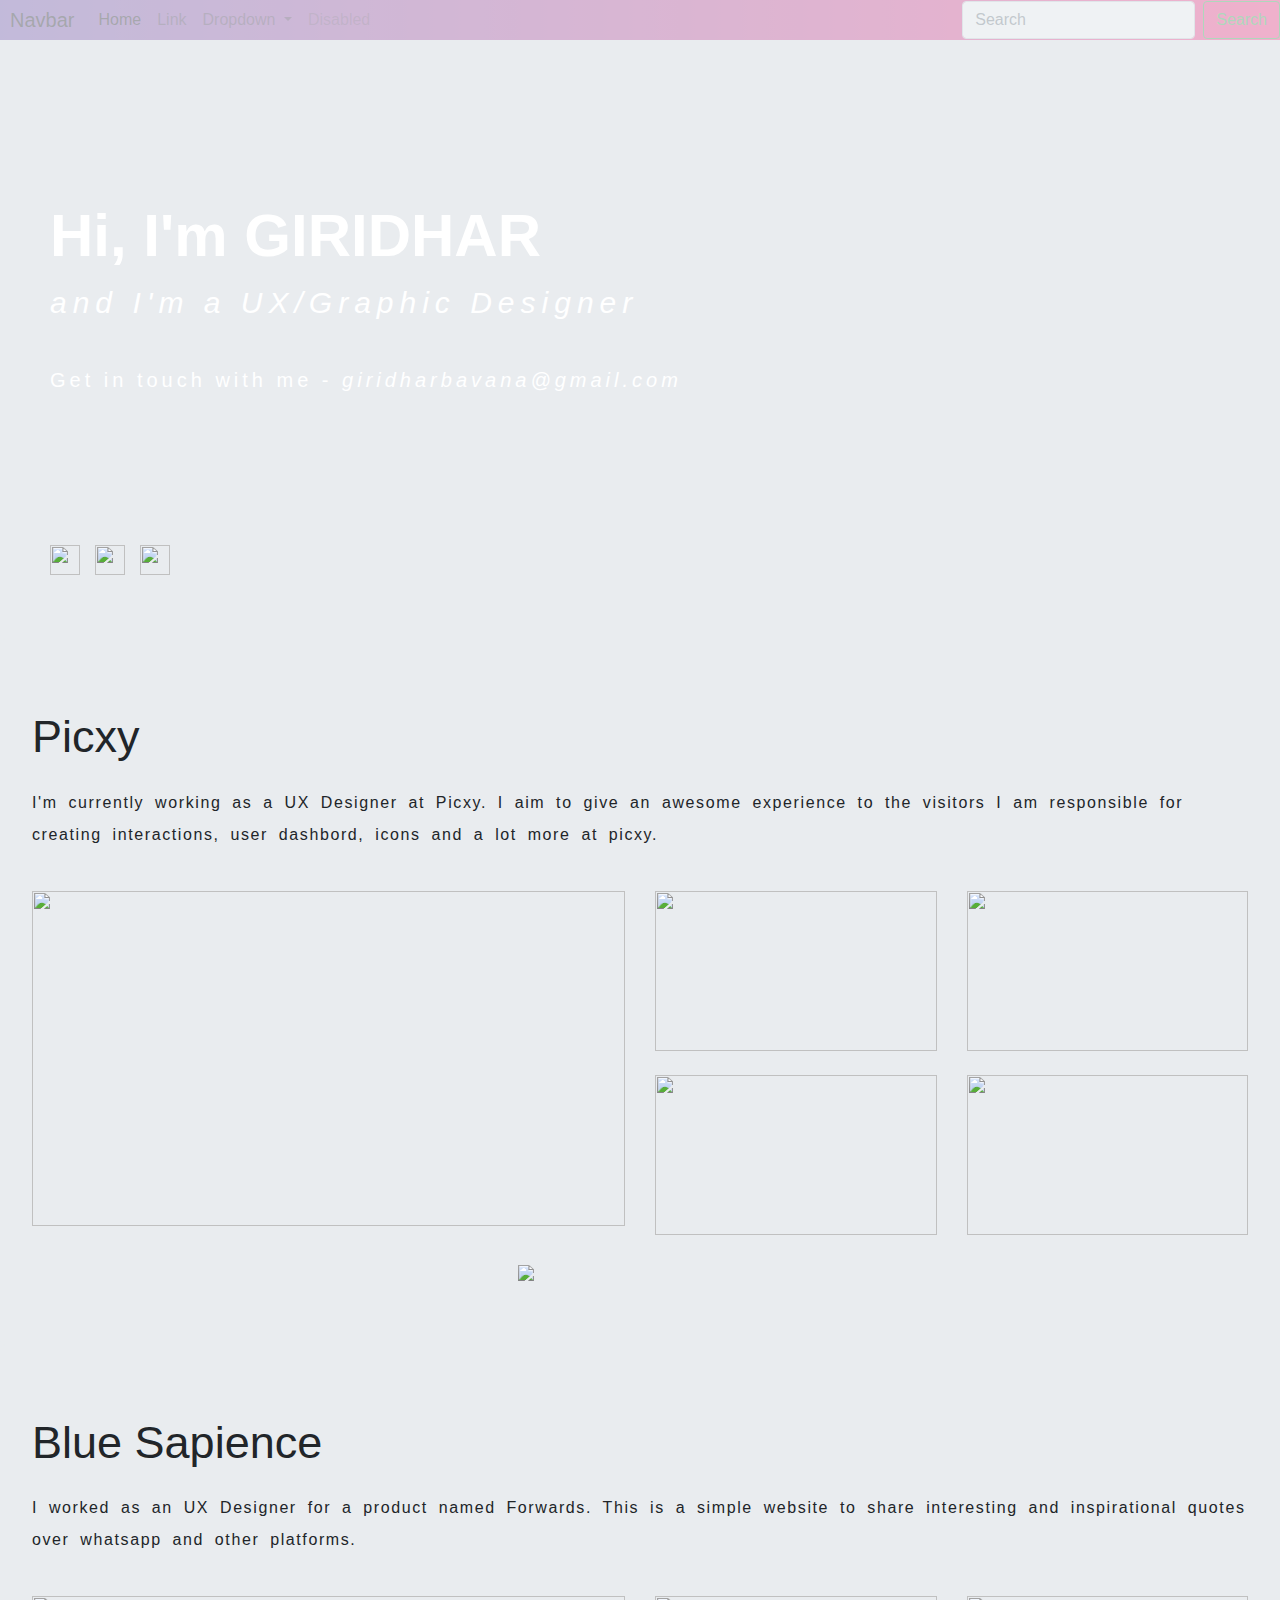
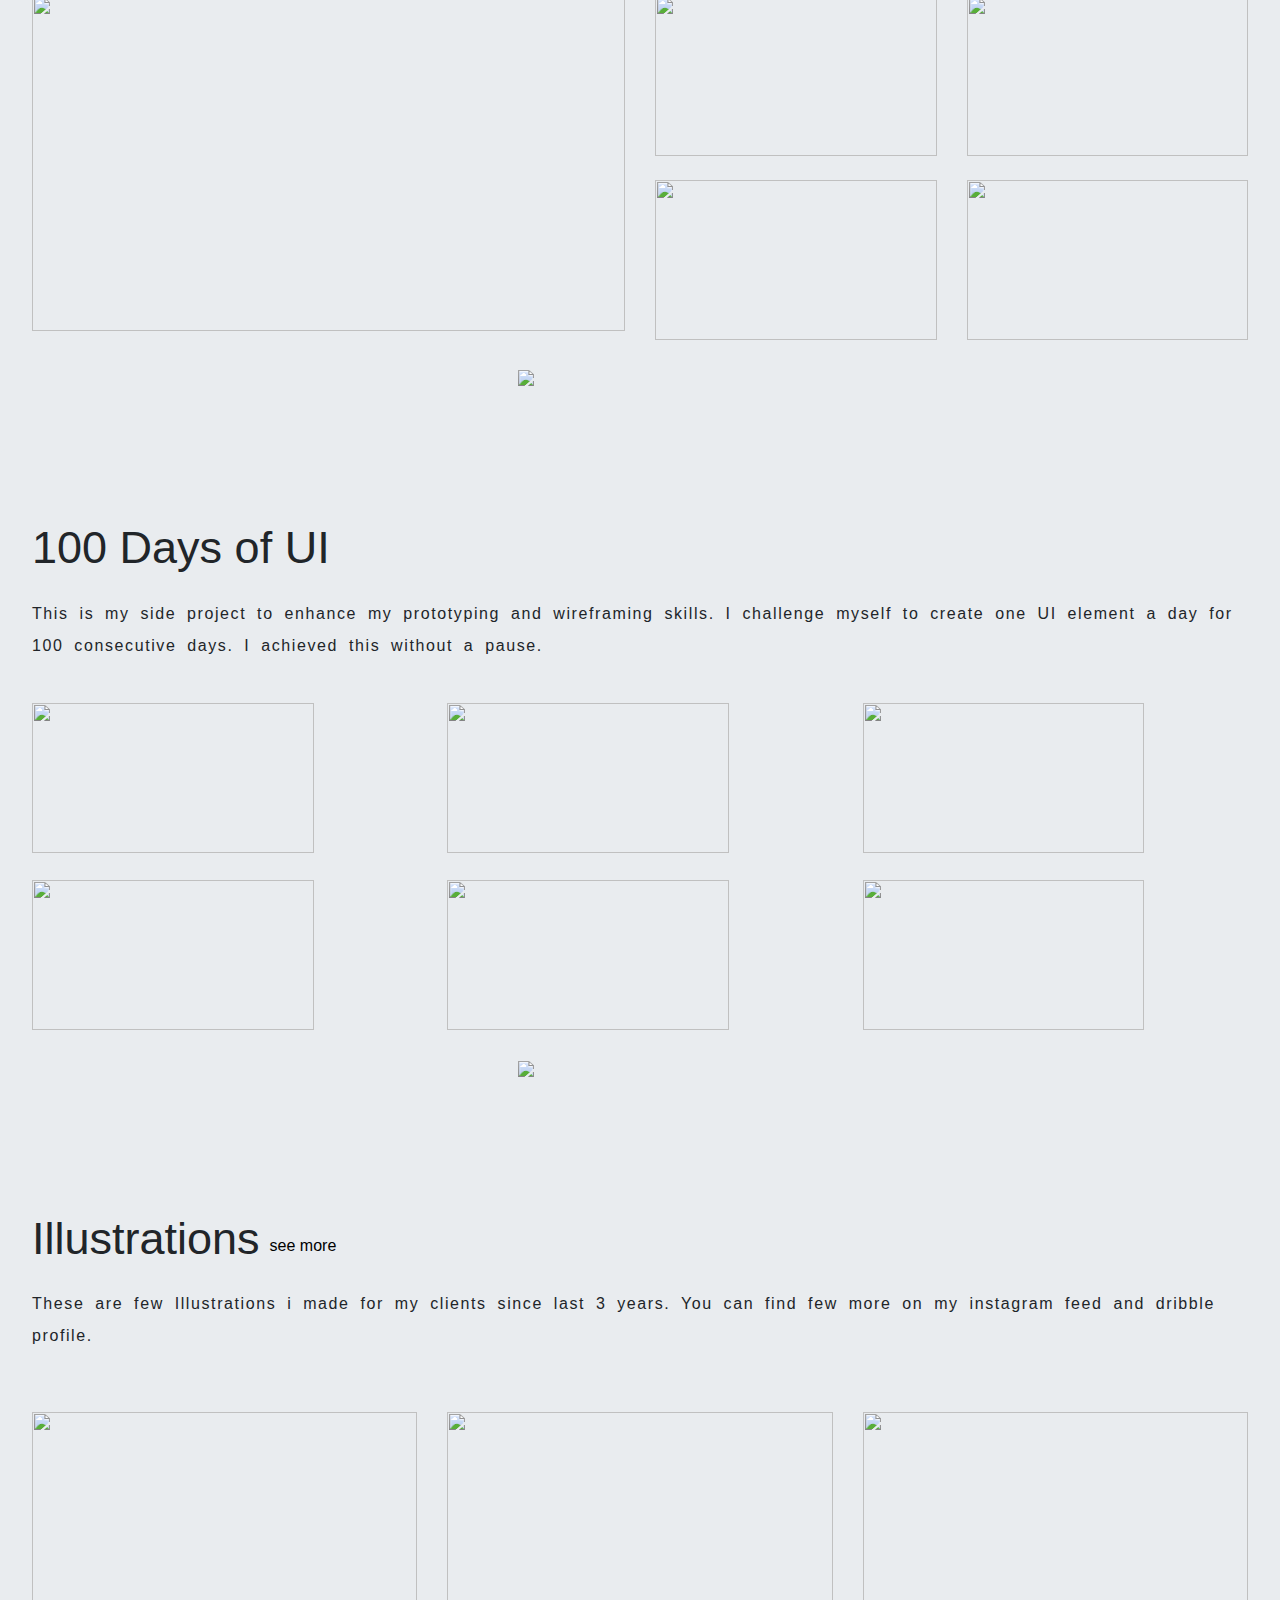
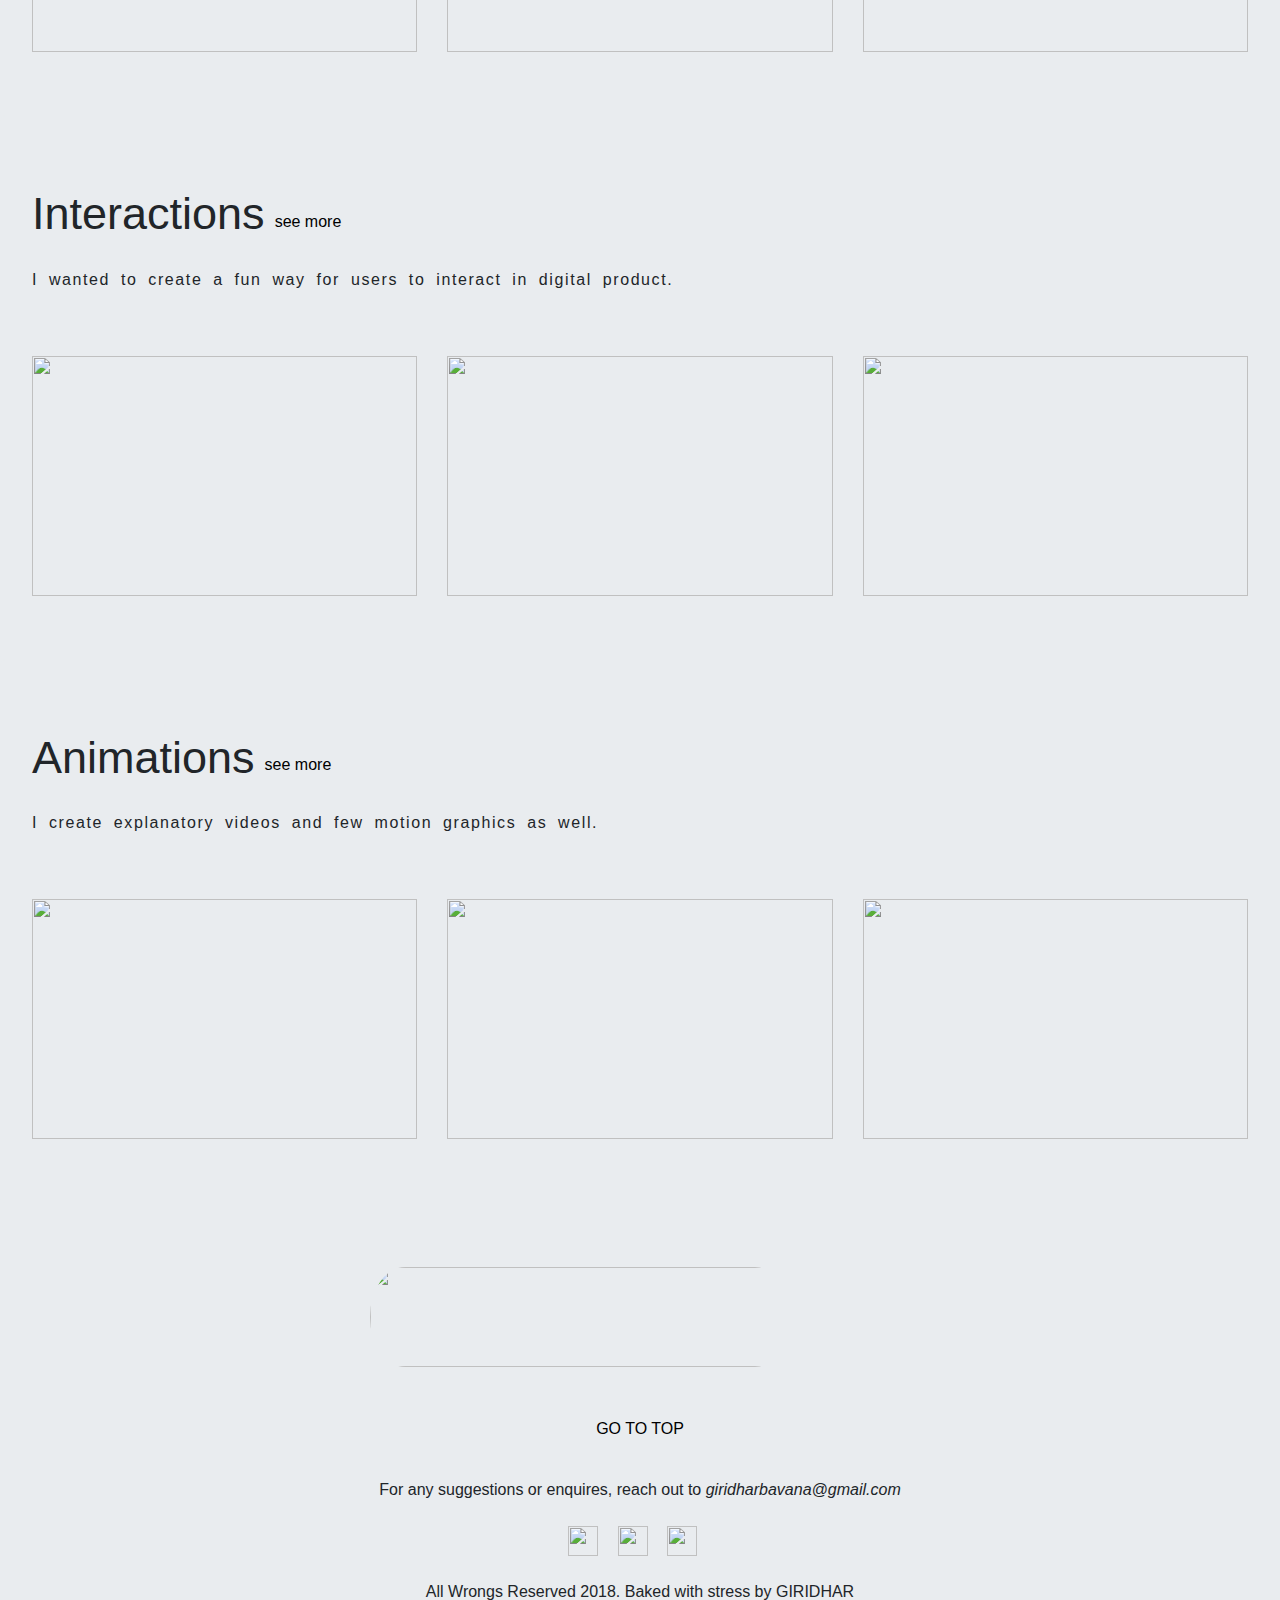
==== commit 749dbe7c: "testing" ====
--- a/portfolio.html
+++ b/portfolio.html
@@ -79,7 +79,7 @@
     </div>
 
 
-    <div id="work" class="jumbotron each-layout container">
+    <div id="work" class="jumbotron each-layout ">
         <div style="display:flex;flex-direction: row;">
 
         <p class="headings">Picxy</p>
@@ -105,11 +105,11 @@
 
          </div>
         </div>
-        <a href="#"><img class="viewbtn" src="./button1.png"  ></a>
-      </div>
-      
-
-      <div class="jumbotron each-layout container">
+        <a href="#" target="_blank"><img class="viewbtn" src="./button1.png"  ></a>
+      </div>
+      
+
+      <div class="jumbotron each-layout">
           <div style="display:flex;flex-direction: row;">
   
           <p class="headings">Blue Sapience</p>
@@ -147,11 +147,11 @@
     
              </div>
             </div>
-          <a href="#"><img class="viewbtn" src="./button2.png"  ></a>
+          <a href="#" target="_blank"><img class="viewbtn" src="./button2.png"  ></a>
         </div>
 
         
-    <div class="jumbotron each-layout container">
+    <div class="jumbotron each-layout ">
         <div style="display:flex;flex-direction: row;">
 
         <p class="headings">100 Days of UI</p>
@@ -185,7 +185,7 @@
           <span class="col-sm-12 col-md-0.5"></span>
   
         </div>
-        <a href="https://dribbble.com/giridharbavana/buckets/747584-100-days-of-UI"><img class="viewbtn" src="./button3.png" ></a>
+        <a href="https://dribbble.com/giridharbavana/buckets/747584-100-days-of-UI" target="_blank"><img class="viewbtn" src="./button3.png" ></a>
       </div>
 
 
@@ -210,7 +210,7 @@
       </div> -->
 
 
-      <div class="jumbotron each-layout container">
+      <div class="jumbotron each-layout">
           <div style="display:flex;flex-direction: row;">
   
           <p class="headings">Illustrations</p>
@@ -232,7 +232,7 @@
         </div>
 
 
-        <div class="jumbotron each-layout container">
+        <div class="jumbotron each-layout">
             <div style="display:flex;flex-direction: row;">
     
             <p class="headings">Interactions</p>
@@ -253,7 +253,7 @@
           </div>
 
 
-          <div class="jumbotron each-layout container">
+          <div class="jumbotron each-layout">
               <div style="display:flex;flex-direction: row;">
       
               <p class="headings">Animations</p>
@@ -274,7 +274,7 @@
             </div>
 
 
-            <div id="resume" class="jumbotron each-layout container">
+            <div id="resume" class="jumbotron each-layout">
             <div class="row">
                 <a  href="http://bit.do/giridharresume"><img class="col-8 col-md-12 download-resume-btn" src="./download_resume.png"></a>
                 <a href="#home"  class="col-sm-12 col-md-12 footer" style="margin-top: 50px;margin-bottom: 25px; cursor: pointer; color: black" ><span class="gototop" >GO TO TOP</span></a>
--- a/styles.css
+++ b/styles.css
@@ -45,11 +45,24 @@
 
 }
 .download-resume-btn{
-  border-radius: 100px;margin-left: 70%;
+  border-radius: 100px;margin-left: 75%;
     height: 100px;
     width: 450px;
 }
+@media screen and (max-width: 1024px) {
+    .download-resume-btn {
+        border-radius: 100px;
+        margin-left: 25% !important;
+        height: 100px;
+        width: 450px;
+    }
+}
 @media screen and (max-width: 768px) {
+    .download-resume-btn{
+        border-radius: 100px;margin-left: 25% !important;
+        height: 100px;
+        width: 450px;
+    }
     .nav-name {
         color: white;
         font-family: Arial, Helvetica, sans-serif;
@@ -58,8 +71,11 @@
         margin-right: 1000px;
 
     }
+    .x-navbar.x-navbar-fixed-top {
+        position: fixed !important;
+    }
     .navbar{
-        position: fixed;
+        position: fixed !important;
         opacity:1 !important;
 
 
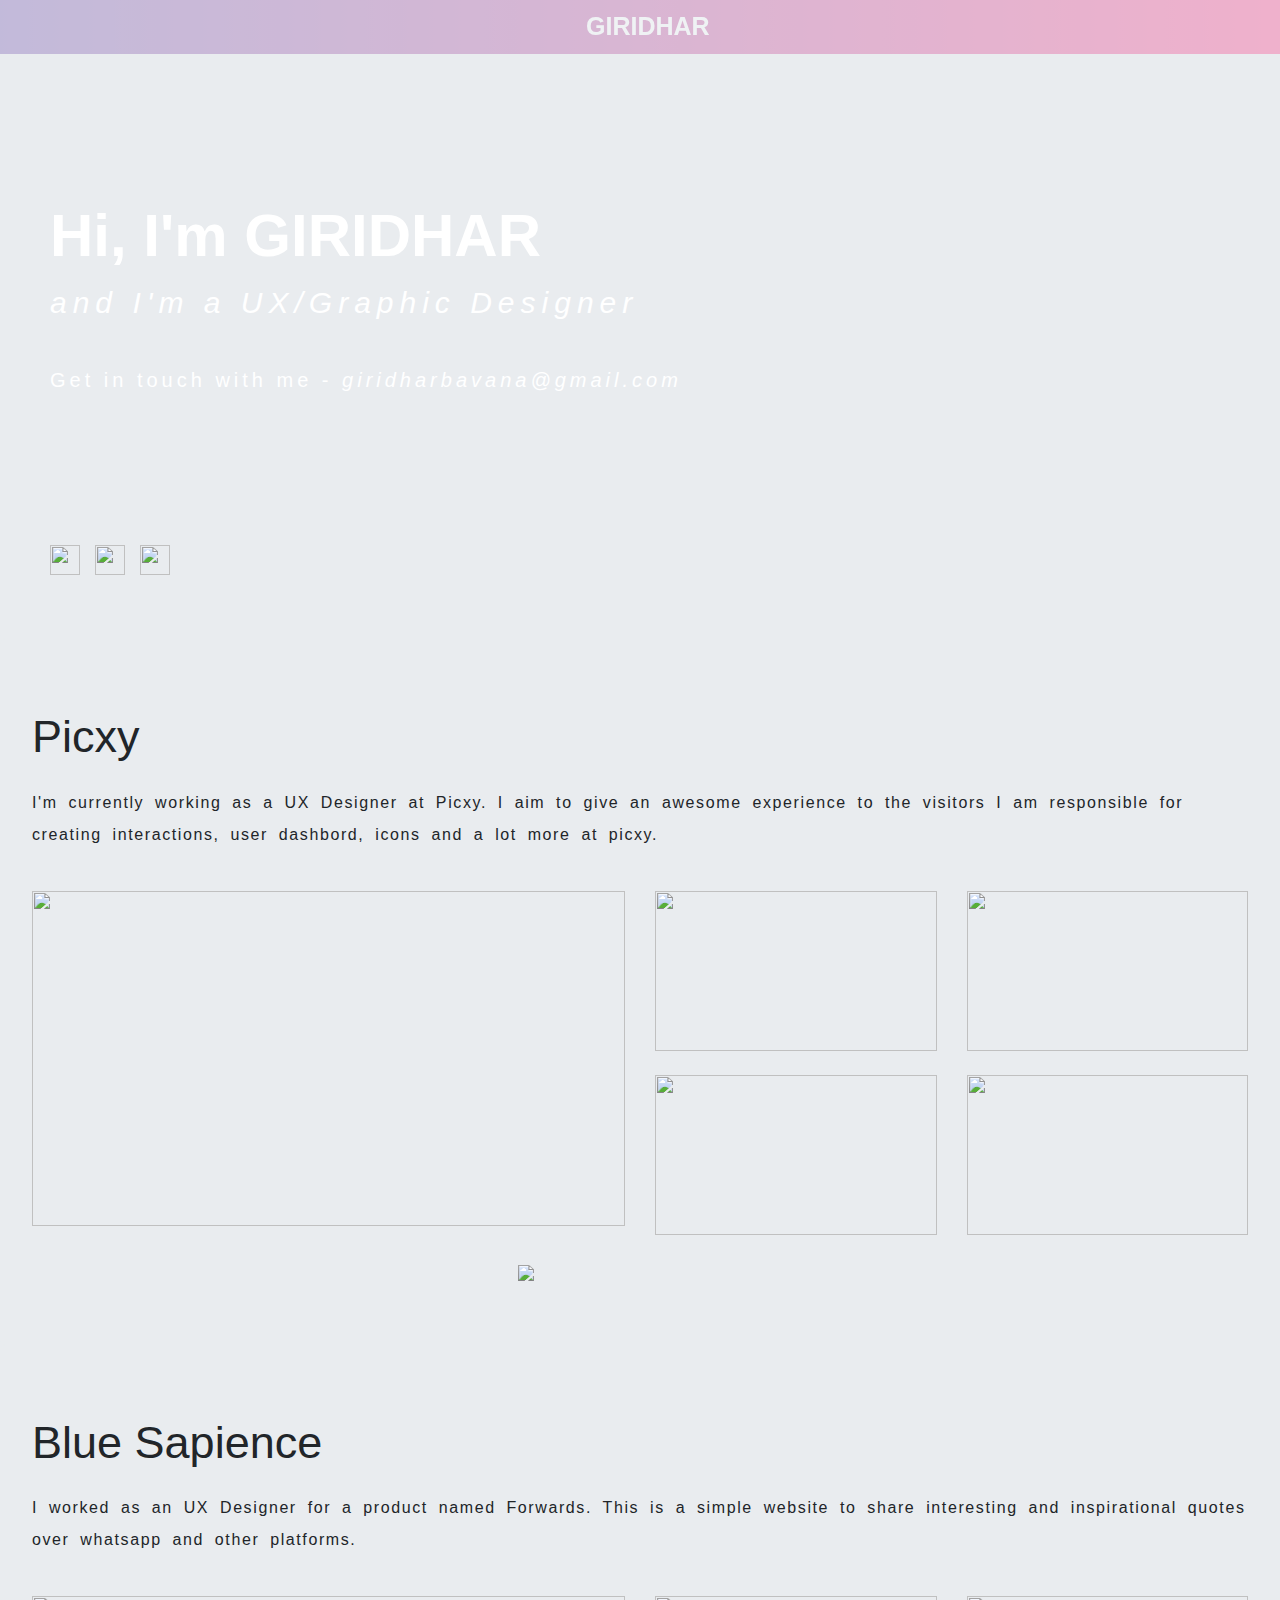
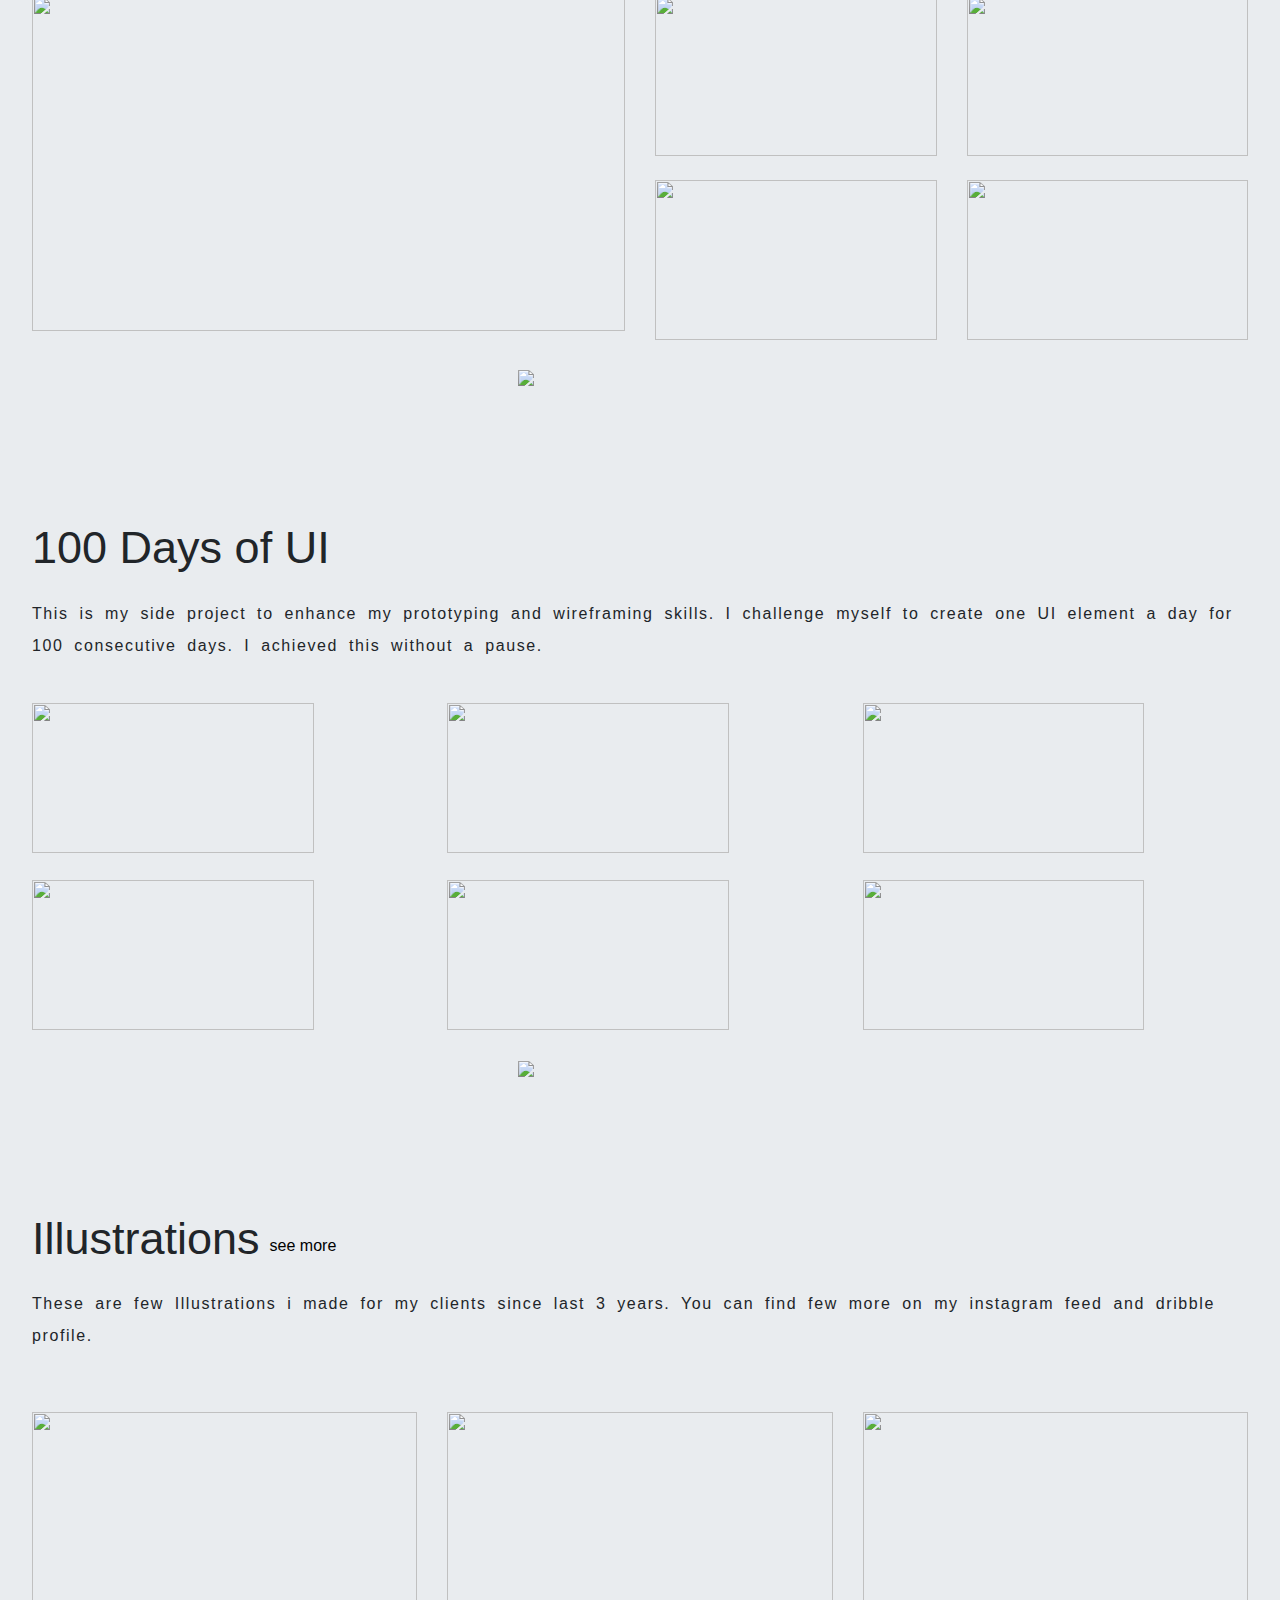
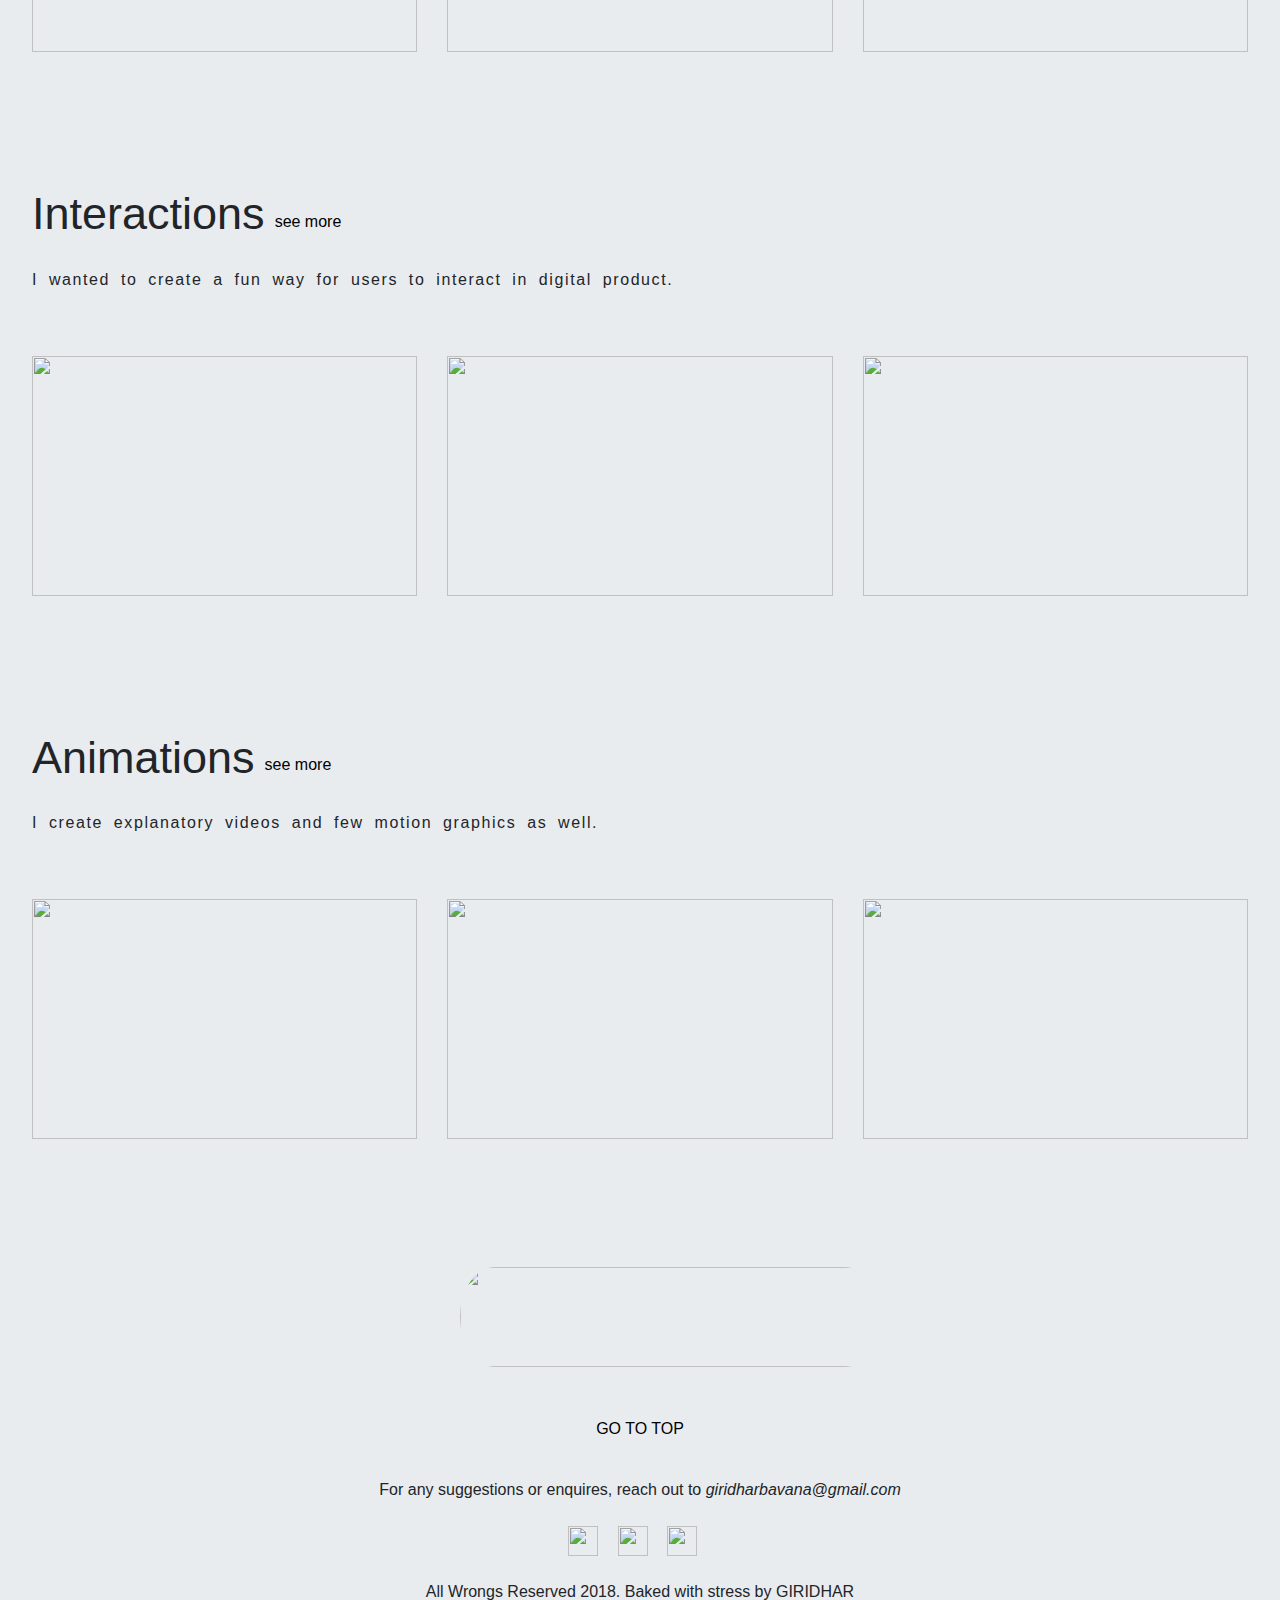
==== commit b150af92: "viewport" ====
--- a/portfolio.html
+++ b/portfolio.html
@@ -4,8 +4,10 @@
     <title>Giridhar</title>
     
     <meta charset="utf-8">
-  <meta name="viewport" content="width=device-width, initial-scale=1,  maximum-scale=1">
-  <link rel="stylesheet" href="https://maxcdn.bootstrapcdn.com/bootstrap/4.1.0/css/bootstrap.min.css">
+
+    <meta id="myViewport" name="viewport" content="width=device-width, user-scalable=no" />
+
+    <link rel="stylesheet" href="https://maxcdn.bootstrapcdn.com/bootstrap/4.1.0/css/bootstrap.min.css">
   <script src="https://ajax.googleapis.com/ajax/libs/jquery/3.3.1/jquery.min.js"></script>
   <script src="https://cdnjs.cloudflare.com/ajax/libs/popper.js/1.14.0/umd/popper.min.js"></script>
   <script src="https://maxcdn.bootstrapcdn.com/bootstrap/4.1.0/js/bootstrap.min.js"></script>
@@ -15,7 +17,7 @@
     </head>
     <body>
     <nav class="navbar fixed-top navbar-expand-lg navbar-light bg-light">
-        <a class="navbar-brand" href="#">Navbar</a>
+        <a class="nav-link " href="#start"><b class="nav-name">GIRIDHAR</b> <span class="sr-only">(current)</span></a>
         <button class="navbar-toggler" type="button" data-toggle="collapse" data-target="#navbarSupportedContent" aria-controls="navbarSupportedContent" aria-expanded="false" aria-label="Toggle navigation">
             <span class="navbar-toggler-icon"></span>
         </button>
@@ -23,30 +25,14 @@
         <div class="collapse navbar-collapse" id="navbarSupportedContent">
             <ul class="navbar-nav mr-auto">
                 <li class="nav-item active">
-                    <a class="nav-link" href="#">Home <span class="sr-only">(current)</span></a>
+                    <a class="nav-link " href="#work"><span class="nav-other" id="nav-work">WORK</span> </a>
                 </li>
                 <li class="nav-item">
-                    <a class="nav-link" href="#">Link</a>
+                    <a class="nav-link " href="#resume"><span class="nav-other" id="nav-resume">RESUME</span></a>
                 </li>
-                <li class="nav-item dropdown">
-                    <a class="nav-link dropdown-toggle" href="#" id="navbarDropdown" role="button" data-toggle="dropdown" aria-haspopup="true" aria-expanded="false">
-                        Dropdown
-                    </a>
-                    <div class="dropdown-menu" aria-labelledby="navbarDropdown">
-                        <a class="dropdown-item" href="#">Action</a>
-                        <a class="dropdown-item" href="#">Another action</a>
-                        <div class="dropdown-divider"></div>
-                        <a class="dropdown-item" href="#">Something else here</a>
-                    </div>
-                </li>
-                <li class="nav-item">
-                    <a class="nav-link disabled" href="#">Disabled</a>
-                </li>
+
             </ul>
-            <form class="form-inline my-2 my-lg-0">
-                <input class="form-control mr-sm-2" type="search" placeholder="Search" aria-label="Search">
-                <button class="btn btn-outline-success my-2 my-sm-0" type="submit">Search</button>
-            </form>
+
         </div>
     </nav>
 <!--<nav class="navbar fixed-top navbar-expand-sm bg-light">-->
--- a/styles.css
+++ b/styles.css
@@ -45,21 +45,21 @@
 
 }
 .download-resume-btn{
-  border-radius: 100px;margin-left: 75%;
+  border-radius: 100px;margin-left: 95%;
     height: 100px;
     width: 450px;
 }
 @media screen and (max-width: 1024px) {
     .download-resume-btn {
         border-radius: 100px;
-        margin-left: 25% !important;
+        margin-left: 55% !important;
         height: 100px;
         width: 450px;
     }
 }
 @media screen and (max-width: 768px) {
     .download-resume-btn{
-        border-radius: 100px;margin-left: 25% !important;
+        border-radius: 100px;margin-left: 55% !important;
         height: 100px;
         width: 450px;
     }
@@ -71,9 +71,7 @@
         margin-right: 1000px;
 
     }
-    .x-navbar.x-navbar-fixed-top {
-        position: fixed !important;
-    }
+
     .navbar{
         position: fixed !important;
         opacity:1 !important;
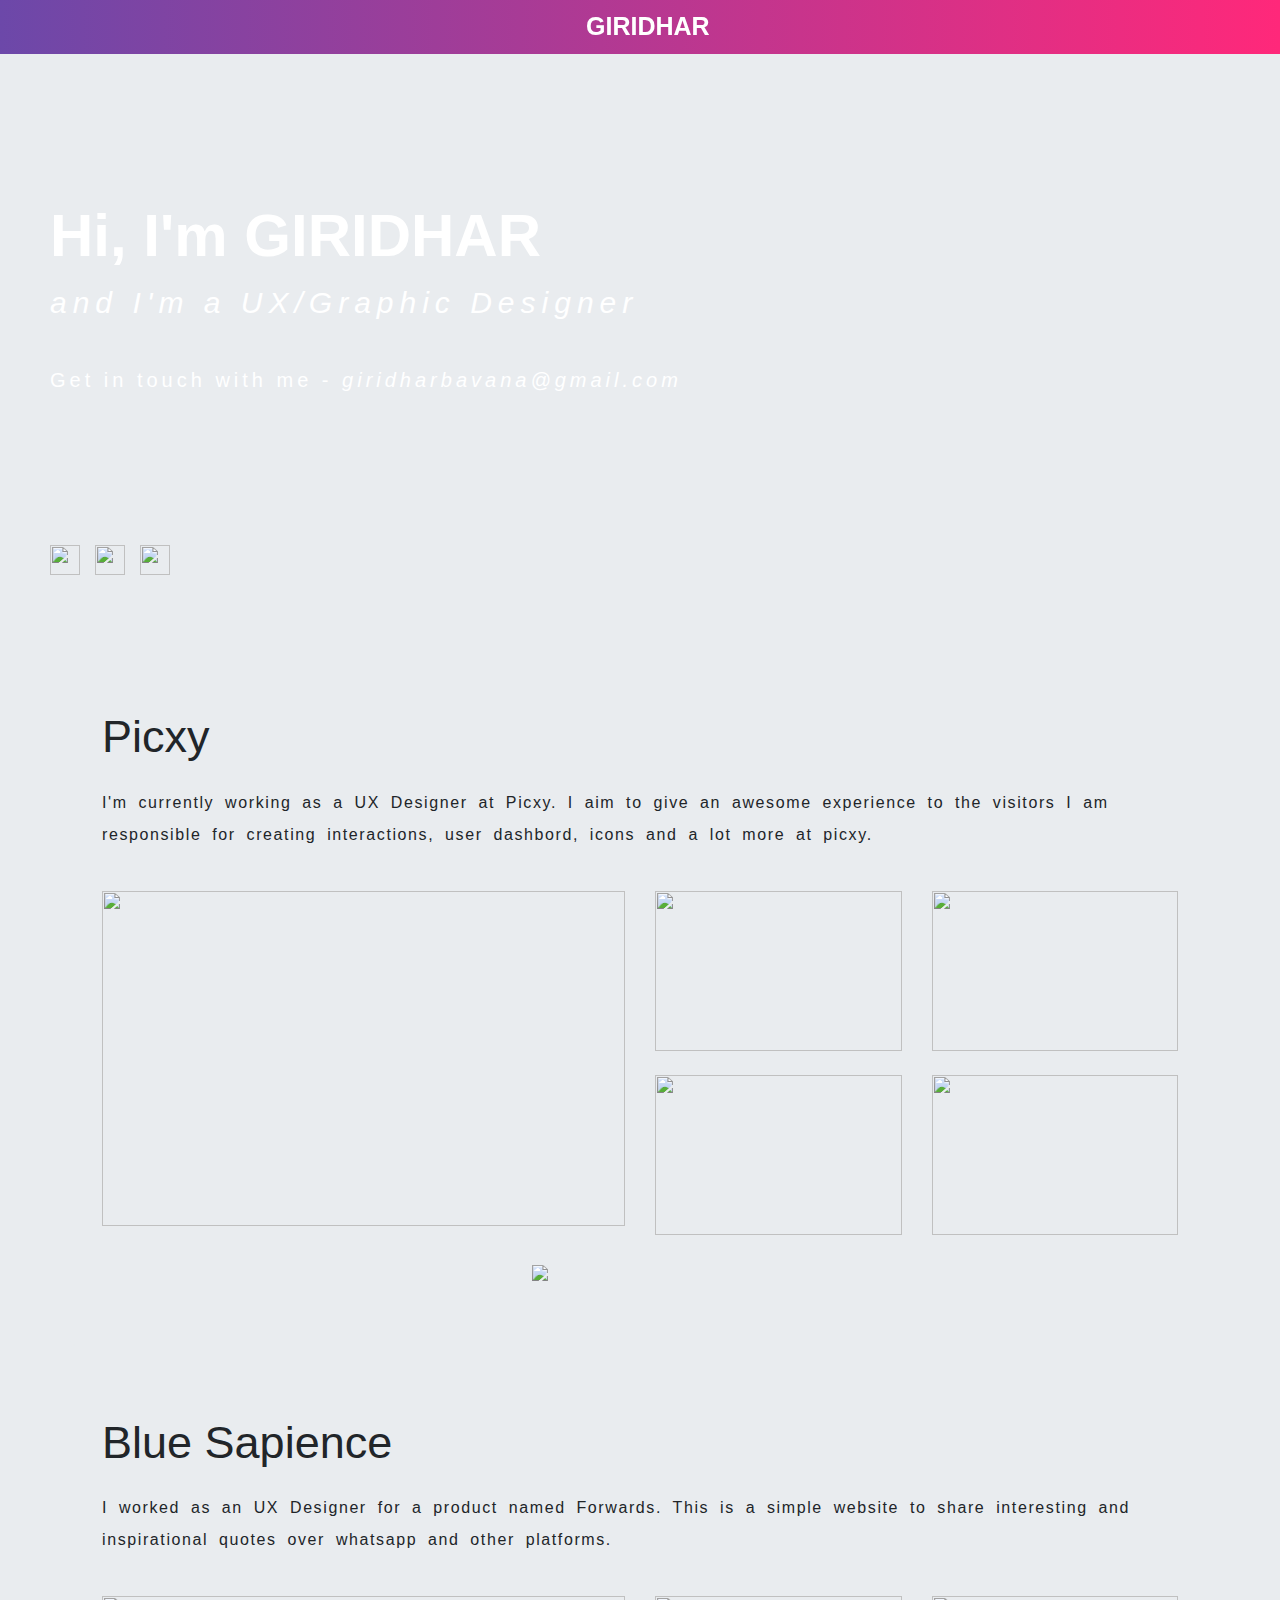
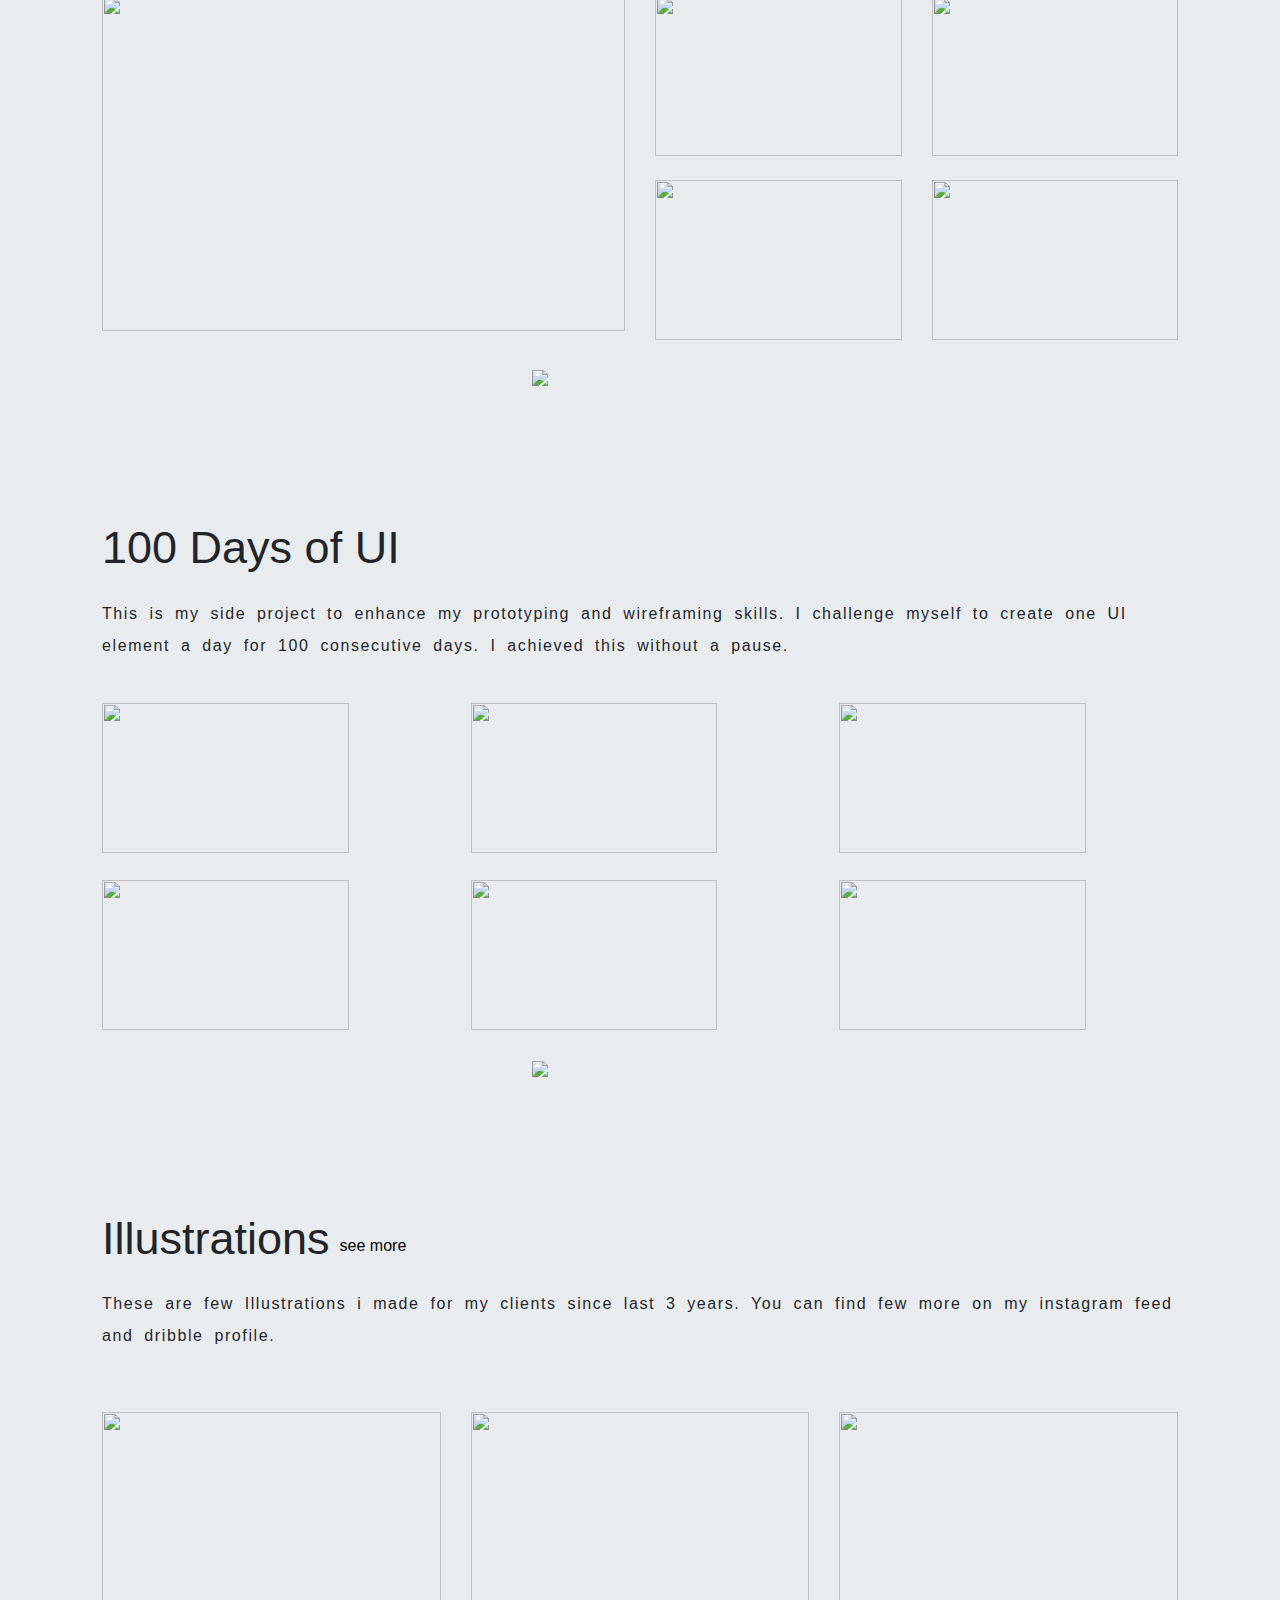
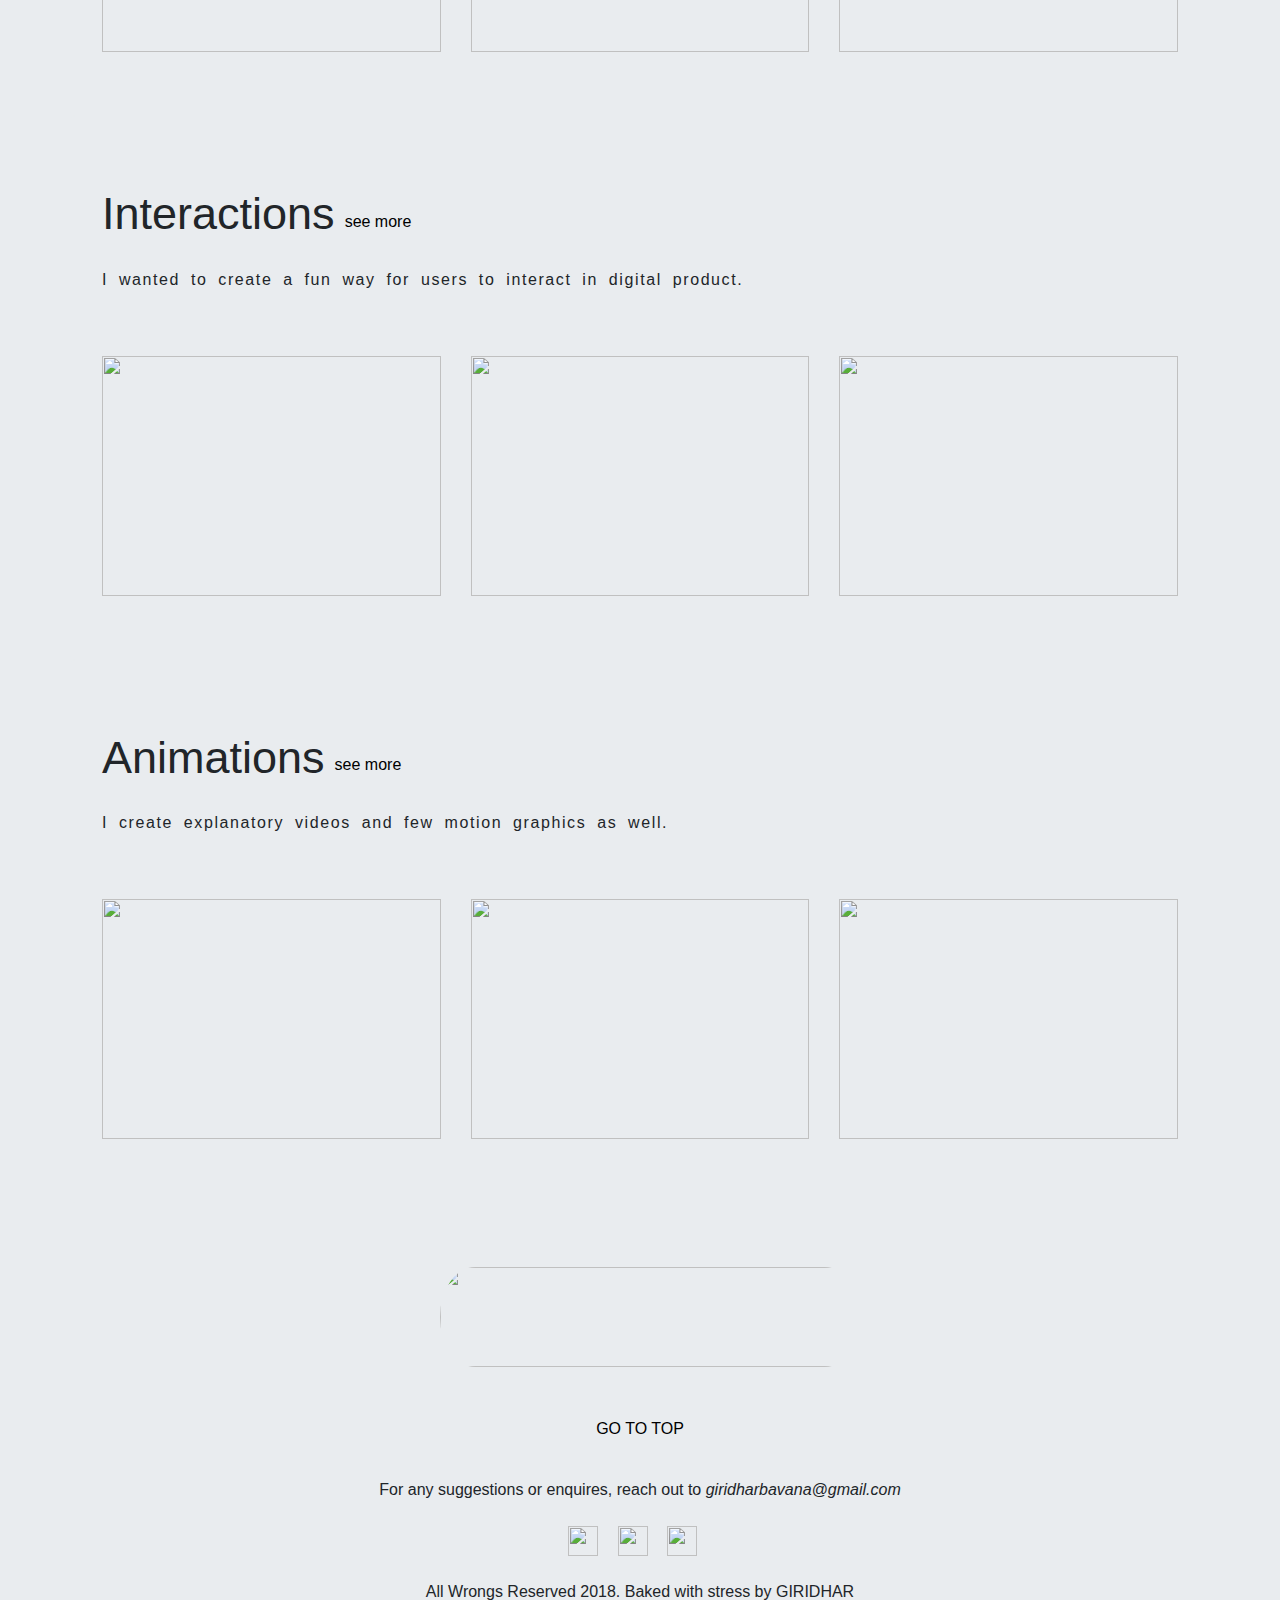
==== commit 2cb77cc4: "resume" ====
--- a/portfolio.html
+++ b/portfolio.html
@@ -5,7 +5,7 @@
     
     <meta charset="utf-8">
 
-    <meta id="myViewport" name="viewport" content="width=device-width, user-scalable=no" />
+    <meta name="viewport" content="width=device-width, user-scalable=no" />
 
     <link rel="stylesheet" href="https://maxcdn.bootstrapcdn.com/bootstrap/4.1.0/css/bootstrap.min.css">
   <script src="https://ajax.googleapis.com/ajax/libs/jquery/3.3.1/jquery.min.js"></script>
@@ -19,7 +19,7 @@
     <nav class="navbar fixed-top navbar-expand-lg navbar-light bg-light">
         <a class="nav-link " href="#start"><b class="nav-name">GIRIDHAR</b> <span class="sr-only">(current)</span></a>
         <button class="navbar-toggler" type="button" data-toggle="collapse" data-target="#navbarSupportedContent" aria-controls="navbarSupportedContent" aria-expanded="false" aria-label="Toggle navigation">
-            <span class="navbar-toggler-icon"></span>
+            <span  class="navbar-toggler-icon navbar-light"></span>
         </button>
 
         <div class="collapse navbar-collapse" id="navbarSupportedContent">
@@ -65,7 +65,7 @@
     </div>
 
 
-    <div id="work" class="jumbotron each-layout ">
+    <div id="work" class="jumbotron each-layout container ">
         <div style="display:flex;flex-direction: row;">
 
         <p class="headings">Picxy</p>
@@ -95,7 +95,7 @@
       </div>
       
 
-      <div class="jumbotron each-layout">
+      <div class="jumbotron each-layout container">
           <div style="display:flex;flex-direction: row;">
   
           <p class="headings">Blue Sapience</p>
@@ -137,7 +137,7 @@
         </div>
 
         
-    <div class="jumbotron each-layout ">
+    <div class="jumbotron each-layout container ">
         <div style="display:flex;flex-direction: row;">
 
         <p class="headings">100 Days of UI</p>
@@ -176,7 +176,7 @@
 
 
       
-    <!-- <div class="jumbotron each-layout container">
+    <!-- <div class="jumbotron each-layout container container">
         <div style="display:flex;flex-direction: row;">
 
         <p class="headings">Bootstrap Elements</p>
@@ -196,7 +196,7 @@
       </div> -->
 
 
-      <div class="jumbotron each-layout">
+      <div class="jumbotron each-layout container">
           <div style="display:flex;flex-direction: row;">
   
           <p class="headings">Illustrations</p>
@@ -218,7 +218,7 @@
         </div>
 
 
-        <div class="jumbotron each-layout">
+        <div class="jumbotron each-layout container">
             <div style="display:flex;flex-direction: row;">
     
             <p class="headings">Interactions</p>
@@ -239,7 +239,7 @@
           </div>
 
 
-          <div class="jumbotron each-layout">
+          <div class="jumbotron each-layout container">
               <div style="display:flex;flex-direction: row;">
       
               <p class="headings">Animations</p>
@@ -260,9 +260,9 @@
             </div>
 
 
-            <div id="resume" class="jumbotron each-layout">
+            <div id="resume" class="jumbotron each-layout container">
             <div class="row">
-                <a  href="http://bit.do/giridharresume"><img class="col-8 col-md-12 download-resume-btn" src="./download_resume.png"></a>
+                <a  href="./resume.pdf"><img class="col-8 col-md-12 download-resume-btn" src="./download_resume.png"></a>
                 <a href="#home"  class="col-sm-12 col-md-12 footer" style="margin-top: 50px;margin-bottom: 25px; cursor: pointer; color: black" ><span class="gototop" >GO TO TOP</span></a>
                 <p class="col-sm-12 col-md-12 footer">For any suggestions or enquires, reach out to <i>giridharbavana@gmail.com</i></p>
                 <div class="col-sm-12 col-md-12 footer">
--- a/styles.css
+++ b/styles.css
@@ -45,7 +45,7 @@
 
 }
 .download-resume-btn{
-  border-radius: 100px;margin-left: 95%;
+  border-radius: 100px;margin-left: 75%;
     height: 100px;
     width: 450px;
 }
@@ -81,7 +81,11 @@
 
 }
     @media screen and (max-width: 600px) {
-
+        .social-icons-panel{
+            display:flex;
+            flex-direction: row;
+            margin-top: 50px !important;
+        }
     .arrow{
         display: none !important;
     }
@@ -108,9 +112,9 @@
   margin-top: 30px; 
   margin-left: 10px;
    }
-  .download-resume-btn{
+  a img.download-resume-btn{
   border-radius: 100px;
-      margin-left: 18%;
+      margin-left: 16% !important;
       margin-top: 10px;
       height: 60px !important;
       margin-bottom: -20px;
@@ -122,7 +126,7 @@
   background-position: center
 }
   .home{
-    padding-top: 180px;
+    padding-top: 75px !important;
   margin-bottom: 0px;
   margin-right: -20px;
       width: 100%;
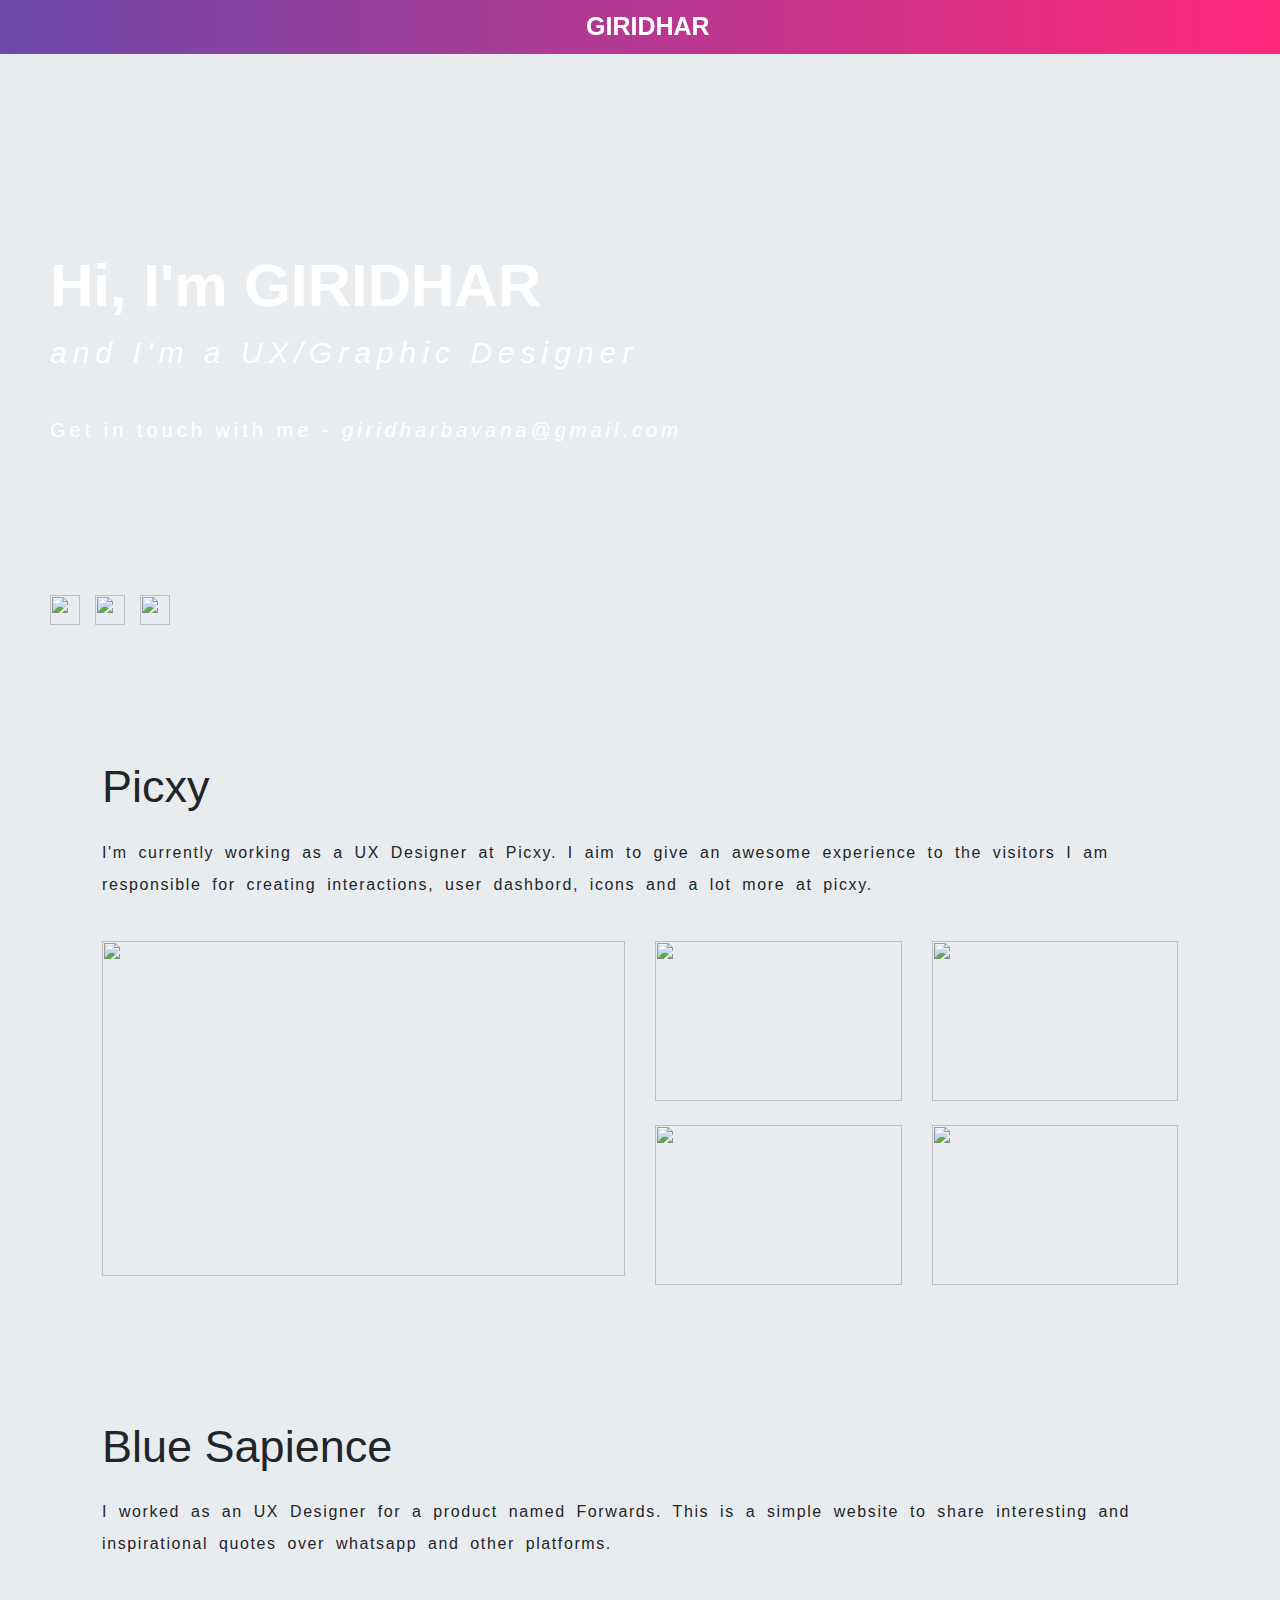
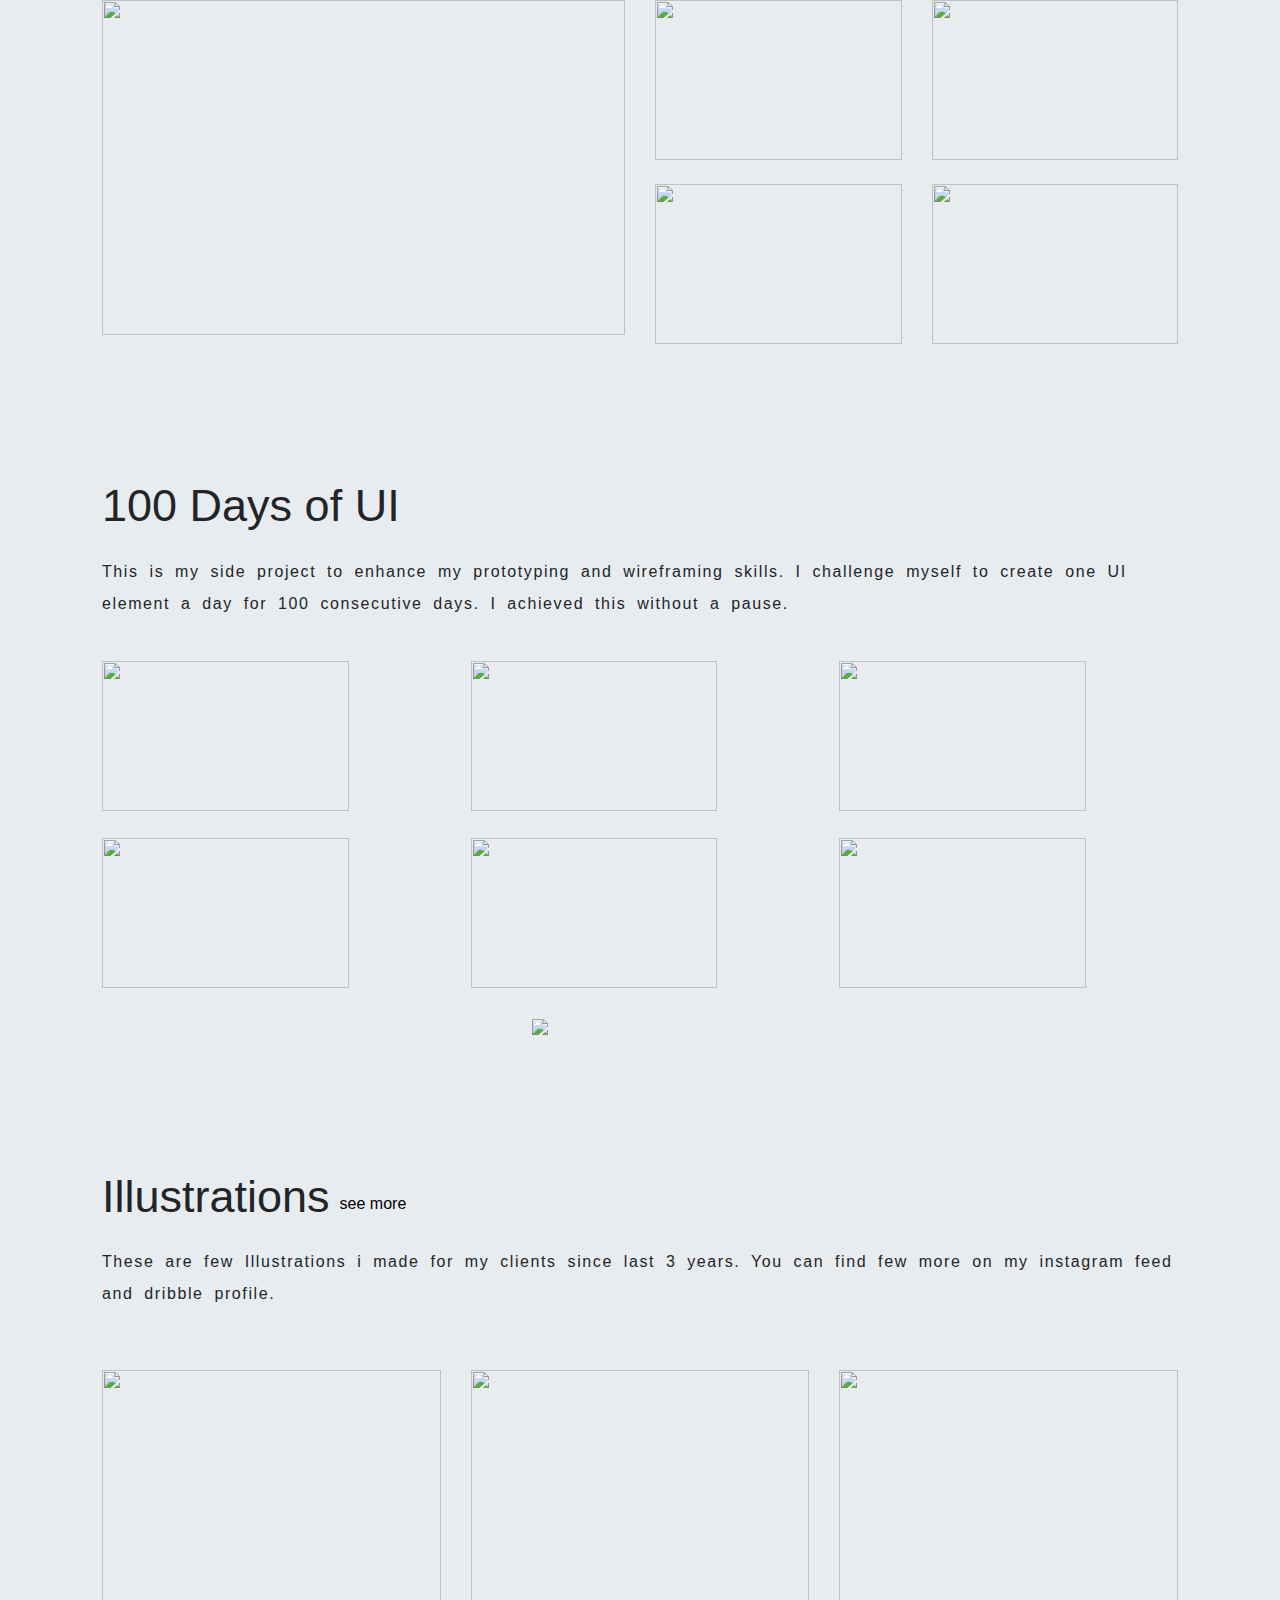
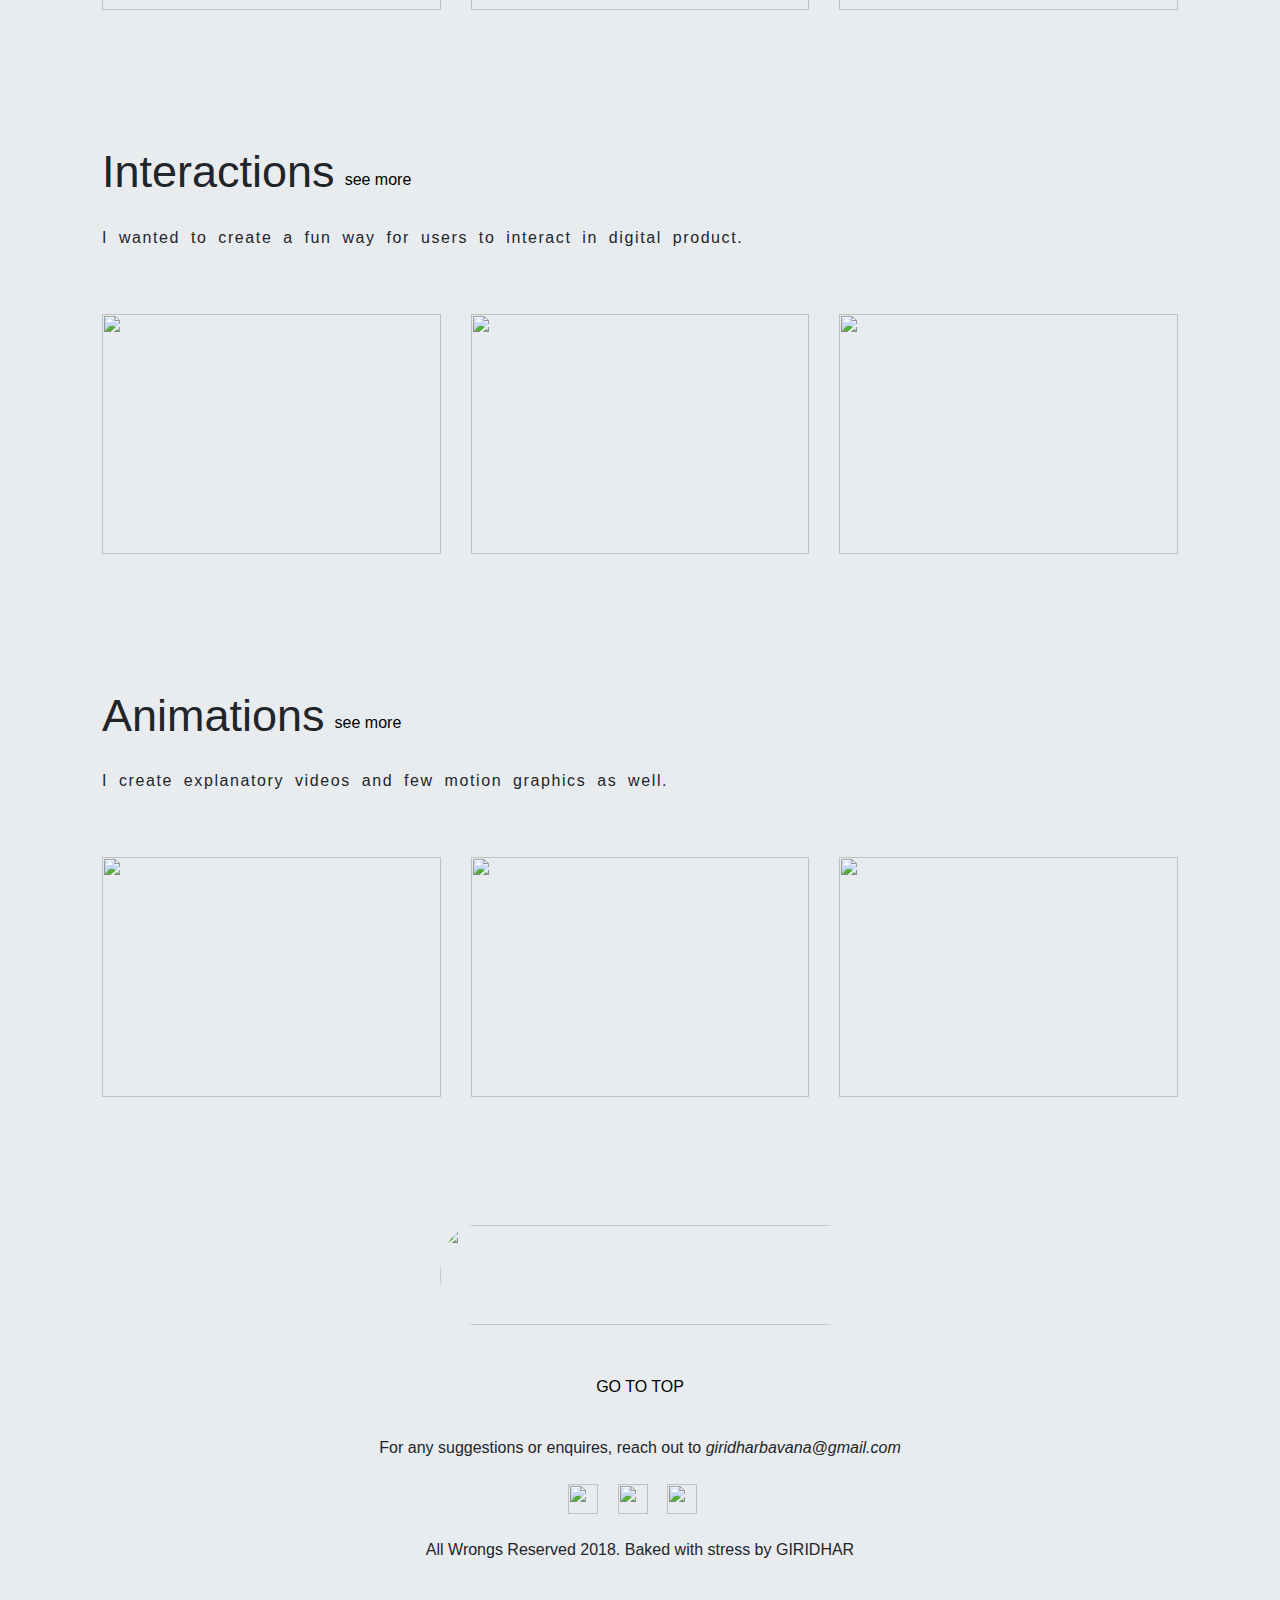
==== commit 3a217689: "background full screen" ====
--- a/portfolio.html
+++ b/portfolio.html
@@ -91,7 +91,7 @@
 
          </div>
         </div>
-        <a href="#" target="_blank"><img class="viewbtn" src="./button1.png"  ></a>
+        <!--<a href="#" target="_blank"><img class="viewbtn" src="./button1.png"  ></a>-->
       </div>
       
 
@@ -133,7 +133,7 @@
     
              </div>
             </div>
-          <a href="#" target="_blank"><img class="viewbtn" src="./button2.png"  ></a>
+          <!--<a href="#" target="_blank"><img class="viewbtn" src="./button2.png"  ></a>-->
         </div>
 
         
--- a/styles.css
+++ b/styles.css
@@ -197,7 +197,7 @@
    margin-top: 150px;
 }
 .home{
-  padding-top: 220px;
+  padding-top: 270px;
   padding-left: 50px;
   margin-bottom: 0px;
   background-image: url('./landing.jpg');
